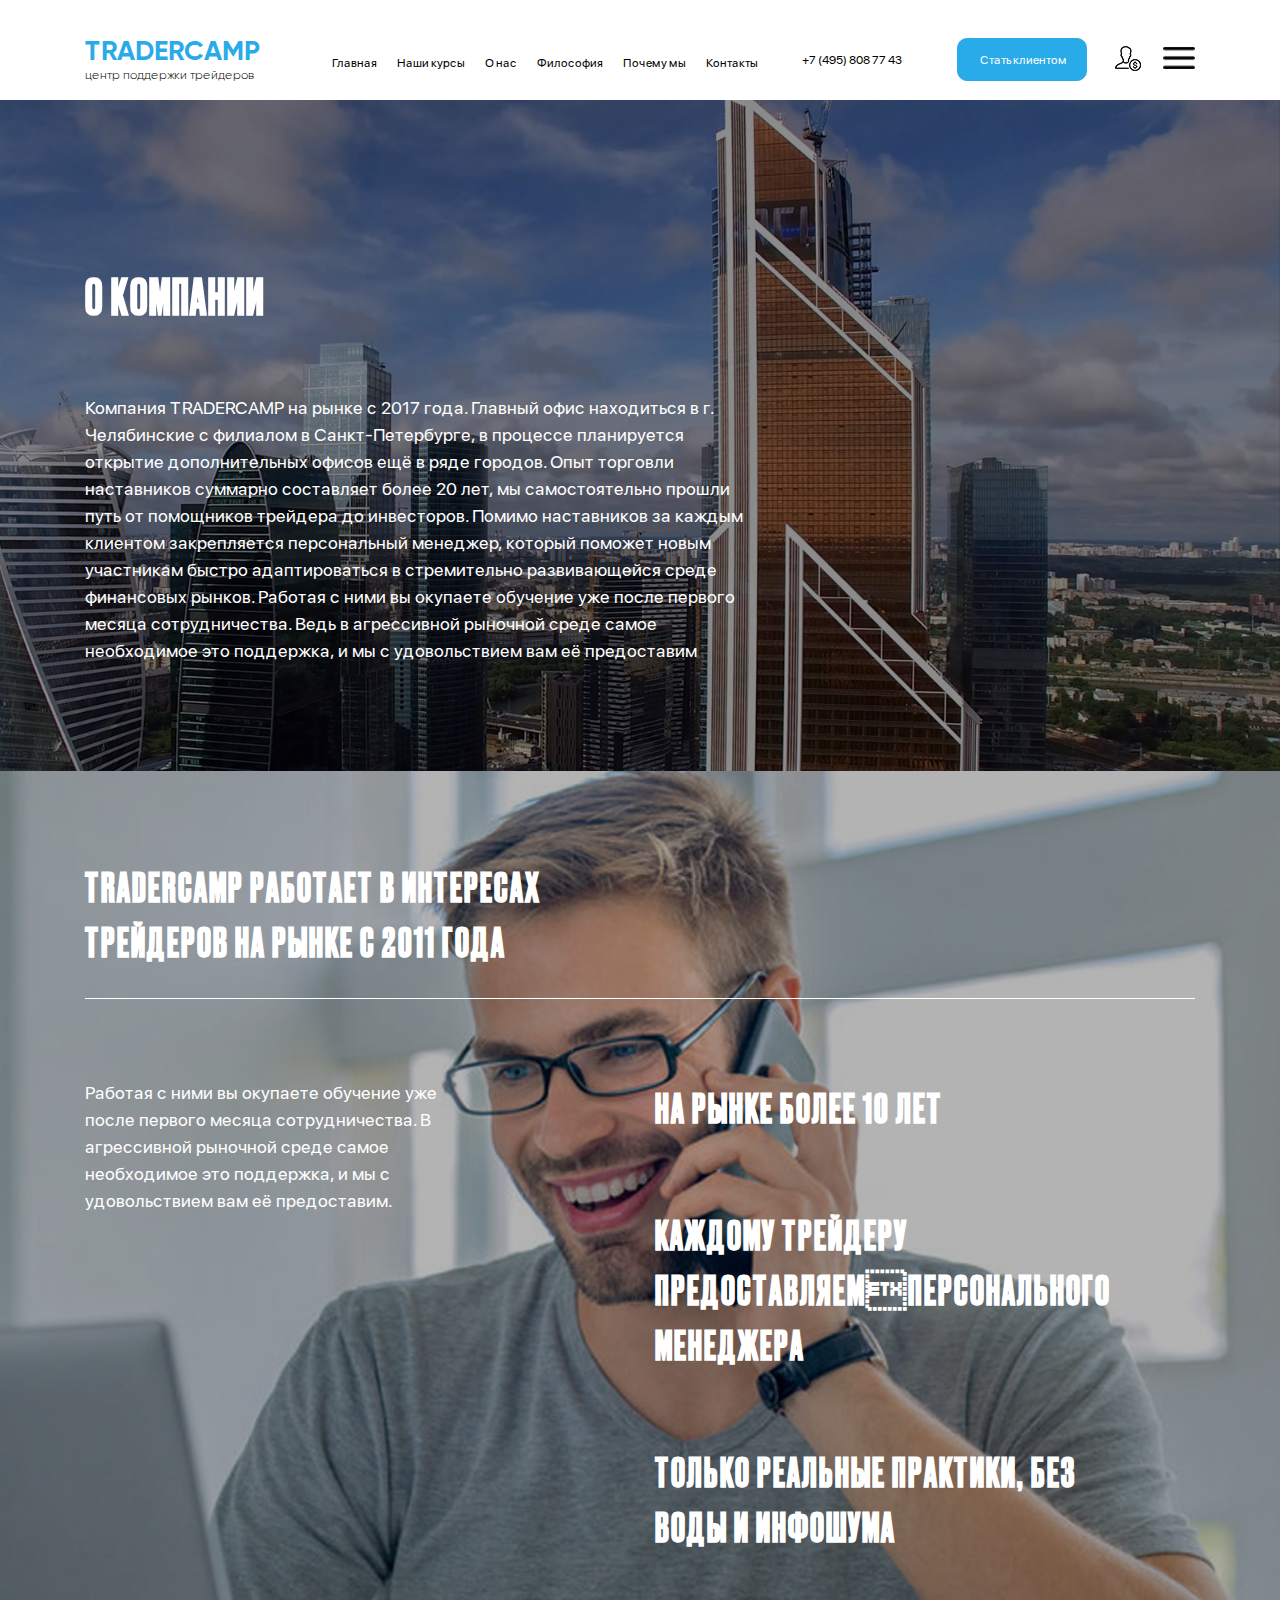
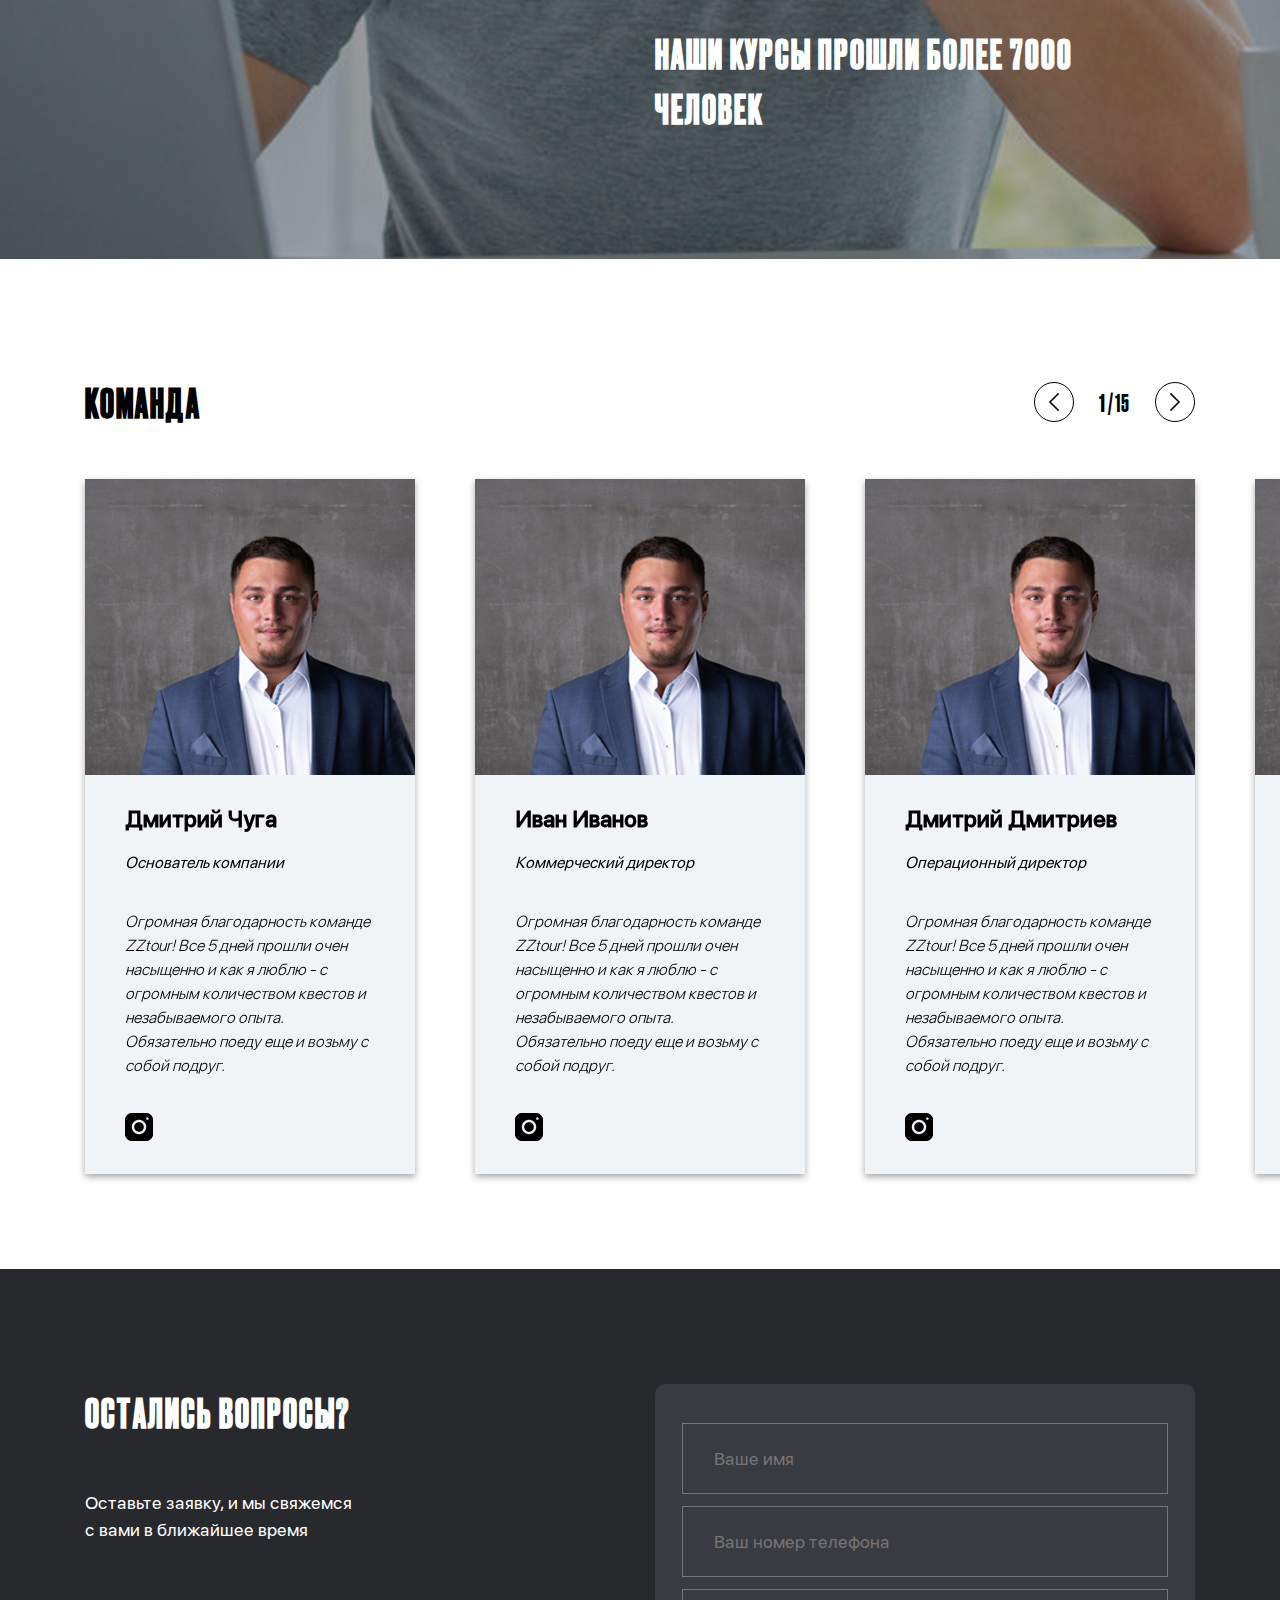
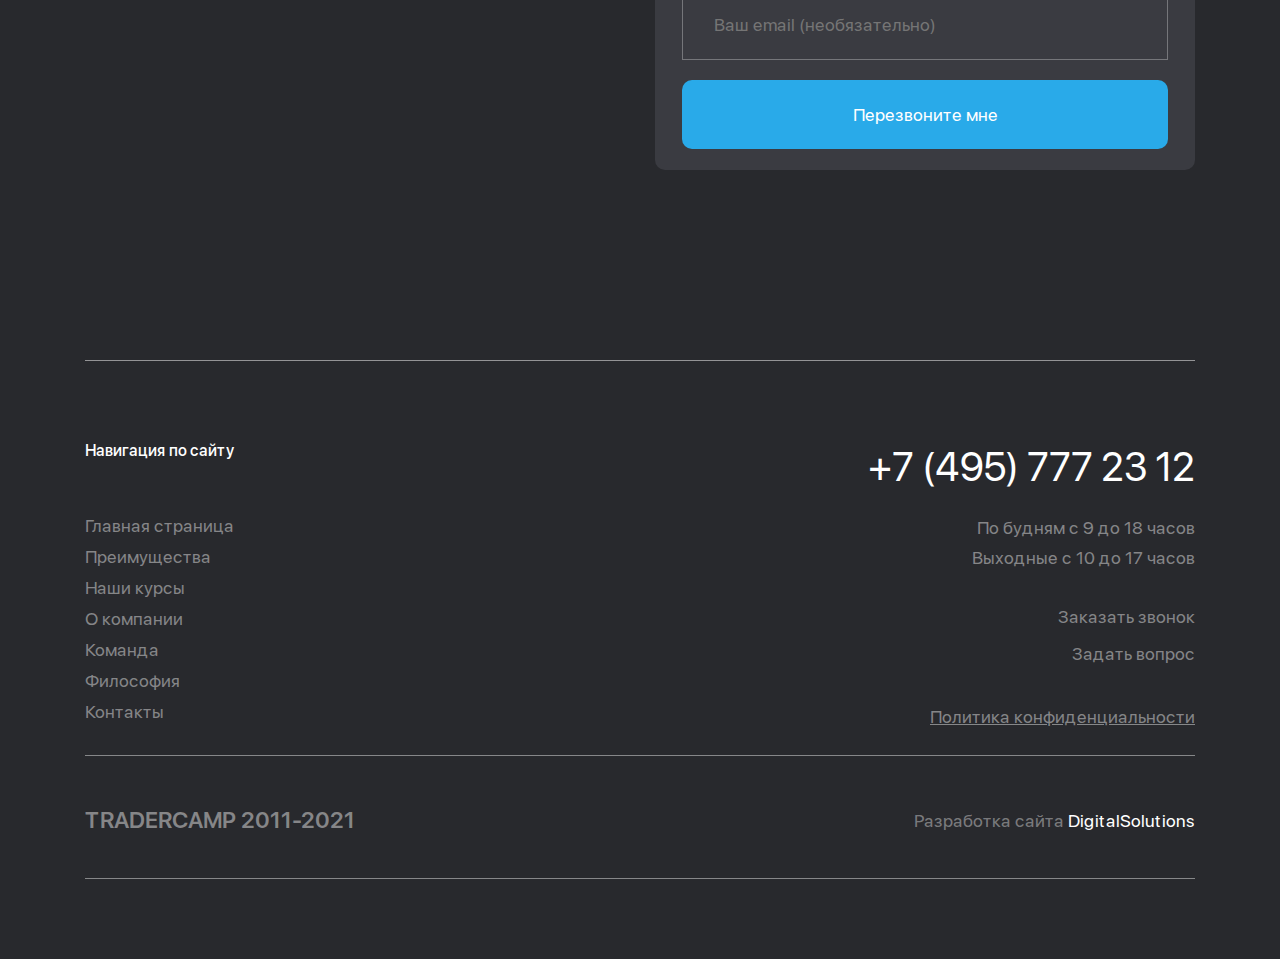
==== about.html @ 5632a575 "Add files via upload" ====
<!DOCTYPE html>
<html lang="en">

<head>
	<meta charset="UTF-8">
	<meta name="viewport" content="width=device-width, initial-scale=1.0">
	<meta http-equiv="X-UA-Compatible" content="ie=edge">
	<title>О компании</title>
	<link rel="icon" href="images/favicon.ico">
	<link rel="apple-touch-icon" sizes="180x180" href="images/favicon.ico">
	<link rel="stylesheet" href="css/bootstrap-grid.css">
	<link rel="stylesheet" href="css/style.css">
	<link rel="stylesheet" href="css/swiper-bundle.min.css" />
	<link rel="stylesheet" href="css/jquery.fancybox.min.css" />
</head>

<body>

	<header class="header">
		<div class="container">
			<div class="header-nav">
				<div class="header-nav__left">
					<a href="#/" class="logo-block">
						<h5 class="logo-block__title">tradercamp</h5>
						<p class="logo-block__text">центр поддержки трейдеров</p>
					</a>
					<ul class="header-nav__firstmenu">
						<li><a href="#">Главная</a></li>
						<li><a href="index.html#course">Наши курсы</a></li>
						<li><a href="index.html#about">О нас</a></li>
						<li><a href="philosoph.html">Философия</a></li>
						<li><a href="index.html#why">Почему мы</a></li>
						<li><a href="index.html#contact">Контакты</a></li>
					</ul>
				</div>
				<div class="header-nav__right">
					<a href="tel: +74958087743" class="tel">+7 (495) 808 77 43</a>
					<a class="button__action" data-fancybox data-src="#modal-form" href="javascript:;">Стать
						клиентом</a>
					<a href="#/" class="lk"><img src="images/cabinet.png" alt=""></a>
					<a href="#/" class="menu__bar"><img src="images/menubar.png" alt=""></a>
				</div>
				<ul class="header-nav__secondmenu">
					<li class="menu__close">
						закрыть меню
						<img src="images/close.png" alt="">
					</li>
					<li><a class="header-nav__menulink" href="index.html">Главная страница</a></li>
					<li><a class="header-nav__menulink" href="about.html">О компании</a></li>
					<li><a class="header-nav__menulink" href="courses.html">Все курсы</a></li>
					<li><a class="header-nav__menulink" href="cabinet.html">Личный кабинет</a></li>
					<li><a class="header-nav__menulink" href="contacts.html">Контакты</a></li>
					<a href="tel: +74958087743" class="header-nav__menulink tel">+7 (495) 808 77 43</a>
					<a class="button__action" data-fancybox data-src="#modal-form" href="javascript:;">Стать
						клиентом</a>
					<a href="#/" class="header-nav__menulink lk"><img src="images/cabinet.png" alt=""></a>
					<div class="header-nav__secondmenu-social">
						<a target="_blank" href="https://facebook.com">
							<img src="images/facebookblack.png" alt="">
						</a>
						<a target="_blank" href="https://instagram.com">
							<img src="images/instagramblack.png" alt="">
						</a>
						<a target="_blank" href="https://vk.com">
							<img src="images/vkontakteblack.png" alt="">
						</a>
					</div>
				</ul>

			</div>
		</div>
		<div class="header-content">
			<div class="header-effect">
				<img class="swiper-slide__img" src="images/headerbg.png" alt="">
				<div class="container">
					<h1 class="swiper-slide__title">О компании
					</h1>
					<p class="swiper-slide__text">Компания TRADERCAMP на рынке с 2017 года.
						Главный офис находиться в г. Челябинские
						с филиалом в Санкт-Петербурге, в процессе
						планируется открытие дополнительных офисов ещё в ряде городов.
						Опыт торговли наставников суммарно составляет более 20 лет, мы
						самостоятельно прошли путь от помощников трейдера до инвесторов.
						Помимо наставников за каждым клиентом закрепляется персональный
						менеджер, который поможет новым участникам быстро адаптироваться
						в стремительно развивающейся среде финансовых рынков.
						Работая с ними вы окупаете обучение уже после первого месяца
						сотрудничества. Ведь в агрессивной рыночной среде самое необходимое
						это поддержка, и мы с удовольствием вам её предоставим</p>
				</div>
			</div>
		</div>
	</header>


	<section id="about" class="about">
		<div class="container">
			<div class="about-title__block">
				<h3 class="title">TRADERCAMP РАБОТАЕТ В ИНТЕРЕСАХ ТРЕЙДЕРОВ
					НА РЫНКЕ С 2011 ГОДА</h3>
			</div>
			<div class="about-content row">
				<div class="col-lg-6 col-md-12">
					<p class="about-content__text">
						Работая с ними вы окупаете обучение уже после
						первого месяца сотрудничества. В агрессивной
						рыночной среде самое необходимое
						это поддержка, и мы с удовольствием вам
						её предоставим.
					</p>
				</div>
				<div class="col-lg-6 col-md-12">
					<div class="about-content__titles">
						<h3 class="title">НА РЫНКЕ БОЛЕЕ 10 ЛЕТ</h3>
						<h3 class="title">КАЖДОМУ ТРЕЙДЕРУ ПРЕДОСТАВЛЯЕМПЕРСОНАЛЬНОГО МЕНЕДЖЕРА</h3>
						<h3 class="title">ТОЛЬКО РЕАЛЬНЫЕ ПРАКТИКИ,
							БЕЗ ВОДЫ И ИНФОШУМА</h3>
						<h3 class="title">НАШИ КУРСЫ ПРОШЛИ БОЛЕЕ
							7000 ЧЕЛОВЕК</h3>
					</div>
				</div>

			</div>
		</div>
	</section>

	<section id="team" class="team">
		<div class="container">
			<div class="team-control">
				<h3 class="title">Команда</h3>
				<div class="team-slider__controlpanel">
					<div class="team-button-prev slide__btn">
						<img src="images/arrowleft.png" alt="">
					</div>
					<div class="team-pagination"></div>
					<div class="team-button-next slide__btn">
						<img src="images/arrowright.png" alt="">
					</div>
				</div>
			</div>

			<div class="swiper-container teamSwiper">
				<div class="swiper-wrapper">
					<div class="swiper-slide">
						<div class="team-item">
							<div class="team-img__block">
								<img src="images/team.png" alt="">
							</div>
							<div class="team-info">
								<h5 class="team-info__name">Дмитрий Чуга</h5>
								<p class="team-info__position">Основатель компании</p>
								<p class="team-info__text">Огромная благодарность команде ZZtour!
									Все 5 дней прошли очен насыщенно и как
									я люблю - с огромным количеством квестов
									и незабываемого опыта. Обязательно поеду
									еще и возьму с собой подруг.</p>
								<a target="_blank" href="https://instagram.com" class="team__soc">
									<img src="images/teaminstagram.png" alt="">
								</a>
							</div>
						</div>
					</div>
					<div class="swiper-slide">
						<div class="team-item">
							<div class="team-img__block">
								<img src="images/team.png" alt="">
							</div>
							<div class="team-info">
								<h5 class="team-info__name">Иван Иванов</h5>
								<p class="team-info__position">Коммерческий директор</p>
								<p class="team-info__text">Огромная благодарность команде ZZtour!
									Все 5 дней прошли очен насыщенно и как
									я люблю - с огромным количеством квестов
									и незабываемого опыта. Обязательно поеду
									еще и возьму с собой подруг.</p>
								<a target="_blank" href="https://instagram.com" class="team__soc">
									<img src="images/teaminstagram.png" alt="">
								</a>
							</div>
						</div>
					</div>
					<div class="swiper-slide">
						<div class="team-item">
							<div class="team-img__block">
								<img src="images/team.png" alt="">
							</div>
							<div class="team-info">
								<h5 class="team-info__name">Дмитрий Дмитриев</h5>
								<p class="team-info__position">Операционный директор</p>
								<p class="team-info__text">Огромная благодарность команде ZZtour!
									Все 5 дней прошли очен насыщенно и как
									я люблю - с огромным количеством квестов
									и незабываемого опыта. Обязательно поеду
									еще и возьму с собой подруг.</p>
								<a target="_blank" href="https://instagram.com" class="team__soc">
									<img src="images/teaminstagram.png" alt="">
								</a>
							</div>
						</div>
					</div>
					<div class="swiper-slide">
						<div class="team-item">
							<div class="team-img__block">
								<img src="images/team.png" alt="">
							</div>
							<div class="team-info">
								<h5 class="team-info__name">Артем Бурунов</h5>
								<p class="team-info__position">Эксперт</p>
								<p class="team-info__text">Огромная благодарность команде ZZtour!
									Все 5 дней прошли очен насыщенно и как
									я люблю - с огромным количеством квестов
									и незабываемого опыта. Обязательно поеду
									еще и возьму с собой подруг.</p>
								<a target="_blank" href="https://instagram.com" class="team__soc">
									<img src="images/teaminstagram.png" alt="">
								</a>
							</div>
						</div>
					</div>
					<div class="swiper-slide">
						<div class="team-item">
							<div class="team-img__block">
								<img src="images/team.png" alt="">
							</div>
							<div class="team-info">
								<h5 class="team-info__name">Дмитрий Чуга</h5>
								<p class="team-info__position">Основатель компании</p>
								<p class="team-info__text">Огромная благодарность команде ZZtour!
									Все 5 дней прошли очен насыщенно и как
									я люблю - с огромным количеством квестов
									и незабываемого опыта. Обязательно поеду
									еще и возьму с собой подруг.</p>
								<a target="_blank" href="https://instagram.com" class="team__soc">
									<img src="images/teaminstagram.png" alt="">
								</a>
							</div>
						</div>
					</div>
					<div class="swiper-slide">
						<div class="team-item">
							<div class="team-img__block">
								<img src="images/team.png" alt="">
							</div>
							<div class="team-info">
								<h5 class="team-info__name">Иван Иванов</h5>
								<p class="team-info__position">Коммерческий директор</p>
								<p class="team-info__text">Огромная благодарность команде ZZtour!
									Все 5 дней прошли очен насыщенно и как
									я люблю - с огромным количеством квестов
									и незабываемого опыта. Обязательно поеду
									еще и возьму с собой подруг.</p>
								<a target="_blank" href="https://instagram.com" class="team__soc">
									<img src="images/teaminstagram.png" alt="">
								</a>
							</div>
						</div>
					</div>
					<div class="swiper-slide">
						<div class="team-item">
							<div class="team-img__block">
								<img src="images/team.png" alt="">
							</div>
							<div class="team-info">
								<h5 class="team-info__name">Дмитрий Дмитриев</h5>
								<p class="team-info__position">Операционный директор</p>
								<p class="team-info__text">Огромная благодарность команде ZZtour!
									Все 5 дней прошли очен насыщенно и как
									я люблю - с огромным количеством квестов
									и незабываемого опыта. Обязательно поеду
									еще и возьму с собой подруг.</p>
								<a target="_blank" href="https://instagram.com" class="team__soc">
									<img src="images/teaminstagram.png" alt="">
								</a>
							</div>
						</div>
					</div>
					<div class="swiper-slide">
						<div class="team-item">
							<div class="team-img__block">
								<img src="images/team.png" alt="">
							</div>
							<div class="team-info">
								<h5 class="team-info__name">Артем Бурунов</h5>
								<p class="team-info__position">Эксперт</p>
								<p class="team-info__text">Огромная благодарность команде ZZtour!
									Все 5 дней прошли очен насыщенно и как
									я люблю - с огромным количеством квестов
									и незабываемого опыта. Обязательно поеду
									еще и возьму с собой подруг.</p>
								<a target="_blank" href="https://instagram.com" class="team__soc">
									<img src="images/teaminstagram.png" alt="">
								</a>
							</div>
						</div>
					</div>
					<div class="swiper-slide">
						<div class="team-item">
							<div class="team-img__block">
								<img src="images/team.png" alt="">
							</div>
							<div class="team-info">
								<h5 class="team-info__name">Дмитрий Чуга</h5>
								<p class="team-info__position">Основатель компании</p>
								<p class="team-info__text">Огромная благодарность команде ZZtour!
									Все 5 дней прошли очен насыщенно и как
									я люблю - с огромным количеством квестов
									и незабываемого опыта. Обязательно поеду
									еще и возьму с собой подруг.</p>
								<a target="_blank" href="https://instagram.com" class="team__soc">
									<img src="images/teaminstagram.png" alt="">
								</a>
							</div>
						</div>
					</div>
					<div class="swiper-slide">
						<div class="team-item">
							<div class="team-img__block">
								<img src="images/team.png" alt="">
							</div>
							<div class="team-info">
								<h5 class="team-info__name">Иван Иванов</h5>
								<p class="team-info__position">Коммерческий директор</p>
								<p class="team-info__text">Огромная благодарность команде ZZtour!
									Все 5 дней прошли очен насыщенно и как
									я люблю - с огромным количеством квестов
									и незабываемого опыта. Обязательно поеду
									еще и возьму с собой подруг.</p>
								<a target="_blank" href="https://instagram.com" class="team__soc">
									<img src="images/teaminstagram.png" alt="">
								</a>
							</div>
						</div>
					</div>
					<div class="swiper-slide">
						<div class="team-item">
							<div class="team-img__block">
								<img src="images/team.png" alt="">
							</div>
							<div class="team-info">
								<h5 class="team-info__name">Дмитрий Дмитриев</h5>
								<p class="team-info__position">Операционный директор</p>
								<p class="team-info__text">Огромная благодарность команде ZZtour!
									Все 5 дней прошли очен насыщенно и как
									я люблю - с огромным количеством квестов
									и незабываемого опыта. Обязательно поеду
									еще и возьму с собой подруг.</p>
								<a target="_blank" href="https://instagram.com" class="team__soc">
									<img src="images/teaminstagram.png" alt="">
								</a>
							</div>
						</div>
					</div>
					<div class="swiper-slide">
						<div class="team-item">
							<div class="team-img__block">
								<img src="images/team.png" alt="">
							</div>
							<div class="team-info">
								<h5 class="team-info__name">Артем Бурунов</h5>
								<p class="team-info__position">Эксперт</p>
								<p class="team-info__text">Огромная благодарность команде ZZtour!
									Все 5 дней прошли очен насыщенно и как
									я люблю - с огромным количеством квестов
									и незабываемого опыта. Обязательно поеду
									еще и возьму с собой подруг.</p>
								<a target="_blank" href="https://instagram.com" class="team__soc">
									<img src="images/teaminstagram.png" alt="">
								</a>
							</div>
						</div>
					</div>
					<div class="swiper-slide">
						<div class="team-item">
							<div class="team-img__block">
								<img src="images/team.png" alt="">
							</div>
							<div class="team-info">
								<h5 class="team-info__name">Дмитрий Чуга</h5>
								<p class="team-info__position">Основатель компании</p>
								<p class="team-info__text">Огромная благодарность команде ZZtour!
									Все 5 дней прошли очен насыщенно и как
									я люблю - с огромным количеством квестов
									и незабываемого опыта. Обязательно поеду
									еще и возьму с собой подруг.</p>
								<a target="_blank" href="https://instagram.com" class="team__soc">
									<img src="images/teaminstagram.png" alt="">
								</a>
							</div>
						</div>
					</div>
					<div class="swiper-slide">
						<div class="team-item">
							<div class="team-img__block">
								<img src="images/team.png" alt="">
							</div>
							<div class="team-info">
								<h5 class="team-info__name">Иван Иванов</h5>
								<p class="team-info__position">Коммерческий директор</p>
								<p class="team-info__text">Огромная благодарность команде ZZtour!
									Все 5 дней прошли очен насыщенно и как
									я люблю - с огромным количеством квестов
									и незабываемого опыта. Обязательно поеду
									еще и возьму с собой подруг.</p>
								<a target="_blank" href="https://instagram.com" class="team__soc">
									<img src="images/teaminstagram.png" alt="">
								</a>
							</div>
						</div>
					</div>
					<div class="swiper-slide">
						<div class="team-item">
							<div class="team-img__block">
								<img src="images/team.png" alt="">
							</div>
							<div class="team-info">
								<h5 class="team-info__name">Дмитрий Дмитриев</h5>
								<p class="team-info__position">Операционный директор</p>
								<p class="team-info__text">Огромная благодарность команде ZZtour!
									Все 5 дней прошли очен насыщенно и как
									я люблю - с огромным количеством квестов
									и незабываемого опыта. Обязательно поеду
									еще и возьму с собой подруг.</p>
								<a target="_blank" href="https://instagram.com" class="team__soc">
									<img src="images/teaminstagram.png" alt="">
								</a>
							</div>
						</div>
					</div>
					<div class="swiper-slide">
						<div class="team-item">
							<div class="team-img__block">
								<img src="images/team.png" alt="">
							</div>
							<div class="team-info">
								<h5 class="team-info__name">Дмитрий Чуга</h5>
								<p class="team-info__position">Основатель компании</p>
								<p class="team-info__text">Огромная благодарность команде ZZtour!
									Все 5 дней прошли очен насыщенно и как
									я люблю - с огромным количеством квестов
									и незабываемого опыта. Обязательно поеду
									еще и возьму с собой подруг.</p>
								<a target="_blank" href="https://instagram.com" class="team__soc">
									<img src="images/teaminstagram.png" alt="">
								</a>
							</div>
						</div>
					</div>
					<div class="swiper-slide">
						<div class="team-item">
							<div class="team-img__block">
								<img src="images/team.png" alt="">
							</div>
							<div class="team-info">
								<h5 class="team-info__name">Иван Иванов</h5>
								<p class="team-info__position">Коммерческий директор</p>
								<p class="team-info__text">Огромная благодарность команде ZZtour!
									Все 5 дней прошли очен насыщенно и как
									я люблю - с огромным количеством квестов
									и незабываемого опыта. Обязательно поеду
									еще и возьму с собой подруг.</p>
								<a target="_blank" href="https://instagram.com" class="team__soc">
									<img src="images/teaminstagram.png" alt="">
								</a>
							</div>
						</div>
					</div>
				</div>
			</div>
		</div>
	</section>

	<section id="contact" class="contact">
		<div class="container">
			<div class="row">
				<div class="col-lg-6 col-md-6 col-sm-12">
					<h3 class="title">остались вопросы?</h3>
					<p class="contact__slogan">Оставьте заявку, и мы свяжемся с вами
						в ближайшее время</p>
				</div>
				<div class="col-lg-6 col-md-6 col-sm-12">
					<form id="simpleForm" class="form" method="post">
						<input type="text" name="name" placeholder="Ваше имя" required>
						<input type="tel" name="tel" placeholder="Ваш номер телефона" required>
						<input type="email" name="email" placeholder="Ваш email (необязательно)">
						<input type="submit" value="Перезвоните мне" class="button__action">
					</form>
				</div>
			</div>
		</div>
	</section>

	<footer class="footer" id="footer">
		<div class="container">
			<div class="footer-top">
				<div class="row justify-content-between">
					<div class="footer-col">
						<div class="footer__menu">
							<div class="footer__menu-title">
								Навигация по сайту
							</div>
							<div class="footer__menu">
								<ul>
									<li>
										<a href="index.html">Главная страница</a>
									</li>
									<li>
										<a href="index.html#why">Преимущества</a>
									</li>
									<li>
										<a href="index.html#course">Наши курсы</a>
									</li>
									<li>
										<a href="index.html#about">О компании</a>
									</li>
									<li>
										<a href="index.html#team">Команда</a>
									</li>
									<li>
										<a href="philosoph.html">Философия</a>
									</li>
									<li>
										<a href="index.html#contact">Контакты</a>
									</li>
								</ul>
							</div>
						</div>
					</div>
					<div class="footer-col">
						<div class="footer_contact">
							<a href="tel:+74957772312" class="footer-tel">+7 (495) 777 23 12</a>
							<div class="footer_contact-txt">
								По будням с 9 до 18 часов<br>
								Выходные с 10 до 17 часов
								<ul>
									<li>
										<a class="callme" data-fancybox data-src="#modal-form"
											href="javascript:;">Заказать
											звонок</a>
									</li>
									<li>
										<a class="callme" data-fancybox data-src="#question-form"
											href="javascript:;">Задать
											вопрос</a>
									</li>
								</ul>
								<a class="polytics" data-fancybox data-src="#pop_polytic" href="javascript:;">Политика
									конфиденциальности</a>
							</div>
						</div>
					</div>
				</div>
			</div>
			<div class="footer-middle">
				<p>TRADERCAMP 2011-2021</p>
				<div class="footer-web">
					Разработка сайта <a class="author" href="https://digitalsol.pro/">DigitalSolutions</a>
				</div>
			</div>
		</div>
	</footer>

	<div class="modalForm" id="modal-form" style="display: none;">
		<div class="popup_window__content">
			<h3 class="title">
				Оставьте заявку
			</h3>
			<p>Мы перезвоним Вам в течении 15 минут</p>
			<form id="formCall" class="form" method="post" name="formCall">
				<div class="pop_input">
					<input autocomplete="off" class="name" name="name" placeholder="Ваше имя" required>
				</div>
				<div class="pop_input">
					<input autocomplete="off" class="phone" name="phone" placeholder="Ваш номер телефона" required>
				</div>
				<div class="pop_bottom">
					<input class="button__action" name="submit" type="submit" value="Перезвоните мне">
				</div>
			</form>
		</div>
	</div>

	<div class="thanks_window" id="thanks" style="display: none;">
		<div class="popup_window__content">
			<h3 class="title">
				Благодарим за доверие!
			</h3>
			<p>Мы свяжемся с Вами в течении 15 минут</p>
			<a href="#/" class="close_thanks">вернуться на сайт</a>
		</div>
	</div>

	<div class="questionForm" id="question-form" style="display: none;">
		<div class="popup_window__content">
			<h3 class="title">
				Задайте вопрос
			</h3>
			<p>Мы ответим в течении 15 минут</p>
			<form id="formQuestion" class="form" method="post" name="formQuestion">
				<div class="pop_input">
					<input autocomplete="off" class="name" name="name" placeholder="Ваше имя" required>
				</div>
				<div class="pop_input">
					<input autocomplete="off" class="phone" name="phone" placeholder="Ваш номер телефона" required>
				</div>
				<div class="pop_input">
					<textarea autocomplete="off" class="phone" name="question" placeholder="Вопрос" required></textarea>
				</div>
				<div class="pop_bottom">
					<input class="button__action" name="submit" type="submit" value="Отправить">
				</div>
			</form>
		</div>
	</div>

	<div class="polytics" id="pop_polytic" style="display: none;">
		<div class="popup_window__content">
			<div class="polytic_txt">
				<span>
					Политика в отношении обработки персональных данных
				</span>
				<br>
				<p>1. Общие положения</p><br>
				<p>Настоящая политика обработки персональных данных составлена в соответствии с требованиями
					Федерального
					закона от 27.07.2006. №152-ФЗ «О персональных данных» и определяет порядок обработки персональных
					данных
					и меры по обеспечению безопасности персональных данных, предпринимаемые ИП Хисматуллин А.Я. (далее –
					Оператор).1.1. Оператор ставит своей важнейшей целью и условием осуществления своей деятельности
					соблюдение прав и свобод человека и гражданина при обработке его персональных данных, в том числе
					защиты
					прав на неприкосновенность частной жизни, личную и семейную тайну.1.2. Настоящая политика Оператора
					в
					отношении обработки персональных данных (далее – Политика) применяется ко всей информации, которую
					Оператор может получить о посетителях веб-сайта <a target="blank"
						href="http://xn--d1amfhby1f.xn--p1ai/">http://xn--d1amfhby1f.xn--p1ai/</a>. </p>
				<br>
				<p>2. Основные понятия, используемые в Политике</p><br>
				<p>2.1. Автоматизированная обработка персональных данных – обработка персональных данных с помощью
					средств
					вычислительной техники;2.2. Блокирование персональных данных – временное прекращение обработки
					персональных данных (за исключением случаев, если обработка необходима для уточнения персональных
					данных);2.3. Веб-сайт – совокупность графических и информационных материалов, а также программ для
					ЭВМ и
					баз данных, обеспечивающих их доступность в сети интернет по сетевому адресу <a target="blank"
						href="http://xn--d1amfhby1f.xn--p1ai/">http://xn--d1amfhby1f.xn--p1ai/</a>;2.4. Информационная
					система персональных данных — совокупность содержащихся в базах данных персональных данных, и
					обеспечивающих их обработку информационных технологий и технических средств;2.5. Обезличивание
					персональных данных — действия, в результате которых невозможно определить без использования
					дополнительной информации принадлежность персональных данных конкретному Пользователю или иному
					субъекту
					персональных данных;2.6. Обработка персональных данных – любое действие (операция) или совокупность
					действий (операций), совершаемых с использованием средств автоматизации или без использования таких
					средств с персональными данными, включая сбор, запись, систематизацию, накопление, хранение,
					уточнение
					(обновление, изменение), извлечение, использование, передачу (распространение, предоставление,
					доступ),
					обезличивание, блокирование, удаление, уничтожение персональных данных;2.7. Оператор –
					государственный
					орган, муниципальный орган, юридическое или физическое лицо, самостоятельно или совместно с другими
					лицами организующие и (или) осуществляющие обработку персональных данных, а также определяющие цели
					обработки персональных данных, состав персональных данных, подлежащих обработке, действия
					(операции),
					совершаемые с персональными данными;2.8. Персональные данные – любая информация, относящаяся прямо
					или
					косвенно к определенному или определяемому Пользователю веб-сайта <a target="blank"
						href="http://xn--d1amfhby1f.xn--p1ai/">http://xn--d1amfhby1f.xn--p1ai/</a>;2.9. Пользователь –
					любой
					посетитель веб-сайта <a target="blank"
						href="http://xn--d1amfhby1f.xn--p1ai/">http://xn--d1amfhby1f.xn--p1ai/</a>;2.10.
					Предоставление персональных данных – действия, направленные на раскрытие персональных данных
					определенному лицу или определенному кругу лиц;2.11. Распространение персональных данных – любые
					действия, направленные на раскрытие персональных данных неопределенному кругу лиц (передача
					персональных
					данных) или на ознакомление с персональными данными неограниченного круга лиц, в том числе
					обнародование
					персональных данных в средствах массовой информации, размещение в информационно-телекоммуникационных
					сетях или предоставление доступа к персональным данным каким-либо иным способом;2.12. Трансграничная
					передача персональных данных – передача персональных данных на территорию иностранного государства
					органу власти иностранного государства, иностранному физическому или иностранному юридическому
					лицу;2.13. Уничтожение персональных данных – любые действия, в результате которых персональные
					данные
					уничтожаются безвозвратно с невозможностью дальнейшего восстановления содержания персональных данных
					в
					информационной системе персональных данных и (или) уничтожаются материальные носители персональных
					данных. </p>
				<br>
				<p>3. Оператор может обрабатывать следующие персональные данные Пользователя</p>
				<p>3.1. Фамилия, имя, отчество;</p>
				<br>
				<p>3.2. Электронный адрес;</p>
				<br>
				<p>3.3. Номера телефонов;</p>
				<br>
				<p>3.4. Также на сайте происходит сбор и обработка обезличенных данных о посетителях (в т.ч. файлов
					«cookie») с помощью сервисов интернет-статистики (Яндекс Метрика и Гугл Аналитика и других).3.5.
					Вышеперечисленные данные далее по тексту Политики объединены общим понятием Персональные данные.</p>
				<br>
				<p>4. Цели обработки персональных данных</p><br>
				<p>4.1. Цель обработки персональных данных Пользователя — информирование Пользователя посредством
					отправки
					электронных писем; заключение, исполнение и прекращение гражданско-правовых договоров.4.2. Также
					Оператор имеет право направлять Пользователю уведомления о новых продуктах и услугах, специальных
					предложениях и различных событиях. Пользователь всегда может отказаться от получения информационных
					сообщений, направив Оператору письмо на адрес электронной почты chel.domotek@mail.ru с пометкой
					«Отказ
					от уведомлений о новых продуктах и услугах и специальных предложениях».4.3. Обезличенные данные
					Пользователей, собираемые с помощью сервисов интернет-статистики, служат для сбора информации о
					действиях Пользователей на сайте, улучшения качества сайта и его содержания. </p>
				<br>
				<p>5. Правовые основания обработки персональных данных</p><br>
				<p>5.1. Оператор обрабатывает персональные данные Пользователя только в случае их заполнения и/или
					отправки
					Пользователем самостоятельно через специальные формы, расположенные на сайте
					http://xn--d1amfhby1f.xn--p1ai/. Заполняя соответствующие формы и/или отправляя свои персональные
					данные
					Оператору, Пользователь выражает свое согласие с данной Политикой.5.2. Оператор обрабатывает
					обезличенные данные о Пользователе в случае, если это разрешено в настройках браузера Пользователя
					(включено сохранение файлов «cookie» и использование технологии JavaScript). </p>
				<br>
				<p>6. Порядок сбора, хранения, передачи и других видов обработки персональных данных
				</p><br>
				<p>Безопасность персональных данных, которые обрабатываются Оператором, обеспечивается путем реализации
					правовых, организационных и технических мер, необходимых для выполнения в полном объеме требований
					действующего законодательства в области защиты персональных данных.6.1. Оператор обеспечивает
					сохранность персональных данных и принимает все возможные меры, исключающие доступ к персональным
					данным
					неуполномоченных лиц.6.2. Персональные данные Пользователя никогда, ни при каких условиях не будут
					переданы третьим лицам, за исключением случаев, связанных с исполнением действующего
					законодательства.6.3. В случае выявления неточностей в персональных данных, Пользователь может
					актуализировать их самостоятельно, путем направления Оператору уведомление на адрес электронной
					почты
					Оператора chel.domotek@mail.ru с пометкой «Актуализация персональных данных».6.4. Срок обработки
					персональных данных является неограниченным. Пользователь может в любой момент отозвать свое
					согласие на
					обработку персональных данных, направив Оператору уведомление посредством электронной почты на
					электронный адрес Оператора chel.domotek@mail.ru с пометкой «Отзыв согласия на обработку
					персональных
					данных». </p>
				<br>
				<p>7. Трансграничная передача персональных данных</p><br>
				<p>7.1. Оператор до начала осуществления трансграничной передачи персональных данных обязан убедиться в
					том,
					что иностранным государством, на территорию которого предполагается осуществлять передачу
					персональных
					данных, обеспечивается надежная защита прав субъектов персональных данных.7.2. Трансграничная
					передача
					персональных данных на территории иностранных государств, не отвечающих вышеуказанным требованиям,
					может
					осуществляться только в случае наличия согласия в письменной форме субъекта персональных данных на
					трансграничную передачу его персональных данных и/или исполнения договора, стороной которого
					является
					субъект персональных данных. </p>
				<br>
				<p>8. Заключительные положения</p><br>
				<p>8.1. Пользователь может получить любые разъяснения по интересующим вопросам, касающимся обработки его
					персональных данных, обратившись к Оператору с помощью электронной почты chel.domotek@mail.ru.8.2. В
					данном документе будут отражены любые изменения политики обработки персональных данных Оператором.
					Политика действует бессрочно до замены ее новой версией.8.3. Актуальная версия Политики в свободном
					доступе расположена в сети Интернет по адресу <a target="blank"
						href="http://xn--d1amfhby1f.xn--p1ai/privacy">http://xn--d1amfhby1f.xn--p1ai/privacy</a>.</p>
			</div>
		</div>
	</div>

	<script src="js/jquery.js"></script>
    <script src="js/ajax.js"></script>
	<script src="js/swiper-bundle.min.js"></script>
	<script src="js/main.js"></script>
	<script src="js/jquery.fancybox.min.js"></script>
</body>

</html>
---- css/style.css ----
* {
  margin: 0;
  padding: 0;
  list-style: none;
  text-decoration: none;
  outline-style: none;
  font-family: "DrukCyr-Medium";
}

@font-face {
  font-family: "SFProDisplay-Black";
  src: url("../fonts/SFProDisplay/SFProDisplay-Black.ttf");
}

@font-face {
  font-family: "SFProDisplay-Bold";
  src: url("../fonts/SFProDisplay/SFProDisplay-Bold.ttf");
}

@font-face {
  font-family: "SFProDisplay-Heavy";
  src: url("../fonts/SFProDisplay/SFProDisplay-Heavy.ttf");
}

@font-face {
  font-family: "SFProDisplay-Light";
  src: url("../fonts/SFProDisplay/SFProDisplay-Light.ttf");
}

@font-face {
  font-family: "SFProDisplay-Regular";
  src: url("../fonts/SFProDisplay/SFProDisplay-Regular.ttf");
}

@font-face {
  font-family: "SFProDisplay-Medium";
  src: url("../fonts/SFProDisplay/SFProDisplay-Medium.ttf");
}

@font-face {
  font-family: "SFProDisplay-SemiBold";
  src: url("../fonts/SFProDisplay/SFProDisplay-Semibold.ttf");
}

@font-face {
  font-family: "SFProDisplay-Thin";
  src: url("../fonts/SFProDisplay/SFProDisplay-Thin.ttf");
}

@font-face {
  font-family: "SFProDisplay-Ultralight";
  src: url("../fonts/SFProDisplay/SFProDisplay-Ultralight.ttf");
}

@font-face {
  font-family: "DrukCyr-Bold";
  src: url("../fonts/DrukCyr/DrukCyr-Bold.ttf");
}

@font-face {
  font-family: "DrukCyr-Heavy";
  src: url("../fonts/DrukCyr/DrukCyr-Heavy.ttf");
}

@font-face {
  font-family: "DrukCyr-Medium";
  src: url("../fonts/DrukCyr/DrukCyr-Medium.ttf");
}

@font-face {
  font-family: "DrukCyr-Super";
  src: url("../fonts/DrukCyr/DrukCyr-Super.ttf");
}

@font-face {
  font-family: "Gilroy-Black";
  src: url("../fonts/Gilroy/Gilroy-Black.ttf");
}

@font-face {
  font-family: "Gilroy-Bold";
  src: url("../fonts/Gilroy/Gilroy-Bold.ttf");
}

@font-face {
  font-family: "Gilroy-Extrabold";
  src: url("../fonts/Gilroy/Gilroy-Extrabold.ttf");
}

@font-face {
  font-family: "Gilroy-Heavy";
  src: url("../fonts/Gilroy/Gilroy-Heavy.ttf");
}

@font-face {
  font-family: "Gilroy-Light";
  src: url("../fonts/Gilroy/Gilroy-Light.ttf");
}

@font-face {
  font-family: "Gilroy-Medium";
  src: url("../fonts/Gilroy/Gilroy-Medium.ttf");
}

@font-face {
  font-family: "Gilroy-Regular";
  src: url("../fonts/Gilroy/Gilroy-Regular.ttf");
}

@font-face {
  font-family: "Gilroy-Semibold";
  src: url("../fonts/Gilroy/Gilroy-Semibold.ttf");
}

@font-face {
  font-family: "Gilroy-Thin";
  src: url("../fonts/Gilroy/Gilroy-Thin.ttf");
}

@font-face {
  font-family: "Gilroy-UltraLight";
  src: url("../fonts/Gilroy/Gilroy-UltraLight.ttf");
}

.header .container {
  position: relative;
}

.header-effect {
  -webkit-transition: 0.5s;
  -o-transition: 0.5s;
  transition: 0.5s;
  padding: 167px 0 55px 0;
  position: relative;
}

.header-effect.active {
  background: #00000083;
}

.header .swiper-slide__img {
  position: absolute;
  width: 100%;
  height: 100%;
  top: 0;
  left: 0;
  z-index: -1;
  -o-object-fit: cover;
     object-fit: cover;
}

.header .swiper-slide__title {
  font-size: 50px;
  font-family: "DrukCyr-Medium";
  color: white;
  text-transform: uppercase;
  line-height: 1.1;
  letter-spacing: 2px;
  width: 667px;
}

.header .swiper-slide__text {
  font-size: 18px;
  font-family: "SFProDisplay-Regular";
  color: white;
  line-height: 1.5;
  margin: 72px 0 52px 0;
  width: 667px;
}

.header .header-content__button {
  padding: 23px 43px 24px 46px;
  border: 2px solid #ffffff;
  border-radius: 10px;
  font-size: 18px;
  font-family: "SFProDisplay-Regular";
  color: #ffffff;
  -webkit-transition: 0.5s;
  -o-transition: 0.5s;
  transition: 0.5s;
  display: inline-block;
  text-align: center;
}

.header .header-content__button:hover {
  background: #29aae9;
  border: 2px solid #29aae9;
}

.header .header-content__slider-control__panel {
  display: -webkit-box;
  display: -ms-flexbox;
  display: flex;
  -webkit-box-align: center;
      -ms-flex-align: center;
          align-items: center;
  margin-top: 205px;
}

.header.philosoph-header .header-effect {
  padding: 167px 0 0 0;
}

.header.philosoph-header .swiper-slide__title {
  width: 300px;
}

.header.philosoph-header .header__person {
  -o-object-fit: contain;
     object-fit: contain;
}

.header.philosoph-header .swiper-slide__text {
  width: 440px;
}

.header.philosoph-header .header-content {
  background: #48b3e8;
}

.header.philosoph-header .header-content .container {
  display: -webkit-box;
  display: -ms-flexbox;
  display: flex;
  -webkit-box-pack: justify;
      -ms-flex-pack: justify;
          justify-content: space-between;
}

.slide__btn {
  display: -webkit-box;
  display: -ms-flexbox;
  display: flex;
  -webkit-box-pack: center;
      -ms-flex-pack: center;
          justify-content: center;
  -webkit-box-align: center;
      -ms-flex-align: center;
          align-items: center;
  width: 40px;
  height: 40px;
  border: 1px solid #ffffff;
  border-radius: 50%;
  cursor: pointer;
  -webkit-transition: 0.5s;
  -o-transition: 0.5s;
  transition: 0.5s;
}

.slide__btn:hover {
  background: #ffffff;
}

.slide__btn:hover img {
  -webkit-filter: invert(100);
          filter: invert(100);
}

.swiper-pagination-fraction {
  width: auto !important;
  margin: 0 25px;
  color: #a8a8a8;
  font-size: 24px;
}

.swiper-pagination-current {
  color: #ffffff;
  font-family: "DrukCyr-Bold";
}

.header-nav {
  display: -webkit-box;
  display: -ms-flexbox;
  display: flex;
  -webkit-box-pack: justify;
      -ms-flex-pack: justify;
          justify-content: space-between;
  -webkit-box-align: center;
      -ms-flex-align: center;
          align-items: center;
  padding: 36px 0 17px 0;
}

.header-nav__left {
  display: -webkit-box;
  display: -ms-flexbox;
  display: flex;
  -webkit-box-align: center;
      -ms-flex-align: center;
          align-items: center;
}

.header-nav__firstmenu {
  display: -webkit-box;
  display: -ms-flexbox;
  display: flex;
  -webkit-box-align: center;
      -ms-flex-align: center;
          align-items: center;
  margin-left: 72px;
}

.header-nav__firstmenu li {
  margin-right: 20px;
}

.header-nav__firstmenu a {
  font-size: 12px;
  font-family: "SFProDisplay-Regular";
  color: black;
  -webkit-transition: 0.5s;
  -o-transition: 0.5s;
  transition: 0.5s;
}

.header-nav__firstmenu a:hover {
  color: #29aae9;
}

.header-nav__right {
  display: -webkit-box;
  display: -ms-flexbox;
  display: flex;
  -webkit-box-align: center;
      -ms-flex-align: center;
          align-items: center;
}

.header-nav__right .tel {
  font-size: 12px;
  font-family: "SFProDisplay-Regular";
  color: black;
  margin-right: 55px;
}

.header-nav__right .lk {
  margin: 0 22px 0 28px;
}

.header-nav__menulink {
  display: block;
  text-align: center;
  width: 100%;
  font-size: 23px;
  font-family: "DrukCyr-Medium";
  color: white;
  padding: 17px 0;
  -webkit-transition: 0.5s;
  -o-transition: 0.5s;
  transition: 0.5s;
}

.header-nav__menulink:hover {
  background: #ffffff;
  color: #28282d;
}

.header-nav__secondmenu {
  display: none;
  position: absolute;
  top: 0;
  right: 0;
  padding-bottom: 46px;
  background: #28282d;
  width: 233px;
  z-index: 999;
  overflow: auto;
}

.header-nav__secondmenu .tel,
.header-nav__secondmenu .button__action,
.header-nav__secondmenu .lk {
  display: none;
}

.header-nav__secondmenu .lk img {
  -webkit-filter: invert(100);
          filter: invert(100);
}

.header-nav__secondmenu .menu__close {
  font-size: 14px;
  font-family: "DrukCyr-Medium";
  color: white;
  cursor: pointer;
  text-align: center;
  position: relative;
  width: 100%;
  padding: 37px 0;
  -webkit-transition: 0.5s;
  -o-transition: 0.5s;
  transition: 0.5s;
}

.header-nav__secondmenu .menu__close img {
  position: absolute;
  right: 0;
  top: 35%;
}

.header-nav__secondmenu .menu__close:hover {
  background: #ffffff;
  color: #28282d;
}

.header-nav__secondmenu .menu__close:hover img {
  -webkit-filter: invert(100);
          filter: invert(100);
}

.header-nav__secondmenu-social {
  display: -webkit-box;
  display: -ms-flexbox;
  display: flex;
  margin-top: 195px;
  -webkit-box-pack: center;
      -ms-flex-pack: center;
          justify-content: center;
  -webkit-box-align: center;
      -ms-flex-align: center;
          align-items: center;
}

.header-nav__secondmenu-social a {
  display: -webkit-box;
  display: -ms-flexbox;
  display: flex;
  -webkit-box-pack: center;
      -ms-flex-pack: center;
          justify-content: center;
  -webkit-box-align: center;
      -ms-flex-align: center;
          align-items: center;
  margin: 0 2px;
  border-radius: 50%;
  background: #ffffff;
  height: 31px;
  width: 31px;
  -webkit-transition: .5s;
  -o-transition: .5s;
  transition: .5s;
}

.header-nav__secondmenu-social a:hover {
  background: #000000;
}

.header-nav__secondmenu-social a:hover img {
  -webkit-filter: invert(100);
          filter: invert(100);
}

.logo-block__title {
  font-size: 27px;
  font-family: "Gilroy-Bold";
  color: #29aae9;
  text-transform: uppercase;
}

.logo-block__text {
  font-size: 12px;
  font-family: "Gilroy-Light";
  color: #000000;
}

/*-----------------Global Styles------------------*/

::-moz-selection {
  background: #29aae9;
  color: #ffffff;
}

::selection {
  background: #29aae9;
  color: #ffffff;
}

::-webkit-scrollbar {
  width: 5px;
  height: 5px;
  cursor: pointer;
}

::-webkit-scrollbar-track {
  -webkit-box-shadow: inset 0 0 5px #000000;
  box-shadow: inset 0 0 5px #000000;
  border-radius: 10px;
}

::-webkit-scrollbar-thumb {
  background: #29aae9;
  border-radius: 10px;
}

input[type="text"] {
  -webkit-appearance: none !important;
  -webkit-box-shadow: none !important;
  box-shadow: none !important;
}

input[type="submit"] {
  -webkit-appearance: none !important;
}

input:focus::-webkit-input-placeholder {
  opacity: 0.1;
  -webkit-transition: opacity 0.5s ease;
  transition: opacity 0.5s ease;
}

input:focus::-moz-placeholder {
  opacity: 0.1;
  -moz-transition: opacity 0.5s ease;
  transition: opacity 0.5s ease;
}

input:focus:-moz-placeholder {
  opacity: 0.1;
  -moz-transition: opacity 0.5s ease;
  transition: opacity 0.5s ease;
}

input:focus:-ms-textarea-placeholder {
  opacity: 0.1;
  -ms-transition: opacity 0.5s ease;
  transition: opacity 0.5s ease;
}

.form__item input {
  padding: 0px 30px;
  background-color: #fcfdfd;
  width: 100%;
  height: 50px;
  border: none;
  font-size: 18px;
  font-family: "SFProDisplay-Light";
  color: rgba(0, 0, 0, 0.8);
}

.form__item input::-webkit-input-placeholder {
  color: #000;
}

.form__item input::-moz-placeholder {
  color: #000;
}

.form__item input:-ms-input-placeholder {
  color: #000;
}

.form__item input::-ms-input-placeholder {
  color: #000;
}

.form__item input::placeholder {
  color: #000;
}

.pop_bottom {
  display: -webkit-box;
  display: -ms-flexbox;
  display: flex;
  -webkit-box-align: center;
      -ms-flex-align: center;
          align-items: center;
}

.pop_bottom .popup-txt {
  opacity: 0.8;
  font-size: 14px;
  margin-left: 30px;
  font-family: "SFProDisplay-Light";
  color: rgba(0, 0, 0, 0.8);
}

.form__item {
  padding-bottom: 39px;
}

.select-hidden {
  display: none;
  visibility: hidden;
  padding-right: 10px;
}

.select {
  cursor: pointer;
  display: inline-block;
  position: relative;
  font-size: 18px;
  color: #000;
  font-weight: 300;
  width: 100%;
  height: 50px;
}

.select-styled {
  position: absolute;
  top: 0;
  right: 0;
  bottom: 0;
  display: -webkit-box;
  display: -ms-flexbox;
  display: flex;
  -webkit-box-align: center;
      -ms-flex-align: center;
          align-items: center;
  left: 0;
  background-color: #fcfdfd;
  padding: 0px 50px 0px 30px;
  -o-transition: all 0.2s ease-in;
  -webkit-transition: all 0.2s ease-in;
  transition: all 0.2s ease-in;
  font-size: 16px;
  font-family: "SFProDisplay-Light";
}

.select-styled.active:after {
  -webkit-transform: rotate(-180deg);
      -ms-transform: rotate(-180deg);
          transform: rotate(-180deg);
}

.select-styled.active {
  border-bottom-left-radius: 0px;
  border-bottom-right-radius: 0px;
}

.select-styled:after {
  content: "";
  width: 20px;
  height: 10px;
  background: url(../images/arrow.png) no-repeat center center/cover;
  position: absolute;
  top: 50%;
  right: 20px;
  margin-top: -5px;
}

.select-options {
  display: none;
  position: absolute;
  top: 100%;
  overflow: hidden;
  border-bottom-left-radius: 6px;
  border-bottom-right-radius: 6px;
  right: 0;
  left: 0;
  z-index: 999;
  margin: 0;
  padding: 0;
  list-style: none;
  -webkit-box-shadow: 0px 10px 25px rgba(0, 0, 0, 0.1);
          box-shadow: 0px 10px 25px rgba(0, 0, 0, 0.1);
  background-color: #fff;
}

.select-options li {
  margin: 0;
  padding: 9px 0;
  border-bottom: 1px solid #ececec;
  text-indent: 15px;
  -o-transition: all 0.15s ease-in;
  -webkit-transition: all 0.15s ease-in;
  transition: all 0.15s ease-in;
  font-size: 16px;
  font-family: "SFProDisplay-Light";
}

.select-options li:last-child {
  border-bottom: none;
}

.select-options li:hover {
  color: #fff;
  background: #29aae9;
}

.select-options li[rel="hide"] {
  display: none;
}

.select-options li:first-child {
  display: none !important;
}

.button__action {
  text-align: center;
  display: inline-block;
  border-radius: 10px;
  background-color: #29aae9;
  font-family: "SFProDisplay-Regular";
  font-size: 12px;
  color: white;
  -webkit-transition: 0.5s;
  -o-transition: 0.5s;
  transition: 0.5s;
  cursor: pointer;
  border: 1px solid #29aae9;
  padding: 14px 19px 13px 22px;
}

.button__action:hover {
  color: #29aae9;
  background: #ffffff;
}

.title {
  font-size: 40px;
  font-family: "DrukCyr-Medium";
  color: #000000;
  text-transform: uppercase;
  letter-spacing: 2px;
  line-height: 1.375;
  margin-bottom: 50px;
}

/*-----------------Global Styles------------------*/

.why {
  background: #f0f4f7;
  padding: 88px 0 150px 0;
}

.why-row__item {
  border-radius: 10px;
  background-color: #ffffff;
  height: 246px;
  padding: 30px;
}

.why-row__item-title {
  font-size: 18px;
  font-family: "SFProDisplay-Medium";
  color: black;
  margin-bottom: 25px;
}

.why-row__item-text {
  font-size: 14px;
  font-family: "SFProDisplay-Light";
  line-height: 1.643;
}

.course {
  padding: 85px 0 110px 0;
}

.course__mainlink {
  display: block;
  font-size: 40px;
  font-family: "DrukCyr-Medium";
  color: black;
  text-decoration: underline;
  text-transform: uppercase;
  text-align: end;
  -webkit-transition: 0.5s;
  -o-transition: 0.5s;
  transition: 0.5s;
}

.course__mainlink:hover {
  color: #29aae9;
}

.course .course__item {
  display: -webkit-box;
  display: -ms-flexbox;
  display: flex;
  margin-bottom: 55px;
  background-color: #f0f4f7;
  -webkit-box-shadow: 0px 3px 7px 0px rgba(0, 0, 0, 0.35);
          box-shadow: 0px 3px 7px 0px rgba(0, 0, 0, 0.35);
}

.course .course__item__img-block img {
  display: block;
}

.course .course__item__content {
  padding: 30px 50px;
  display: -webkit-box;
  display: -ms-flexbox;
  display: flex;
  -webkit-box-orient: vertical;
  -webkit-box-direction: normal;
      -ms-flex-direction: column;
          flex-direction: column;
  -webkit-box-pack: justify;
      -ms-flex-pack: justify;
          justify-content: space-between;
}

.course .course__item__content-marks {
  display: -webkit-box;
  display: -ms-flexbox;
  display: flex;
  -webkit-box-align: center;
      -ms-flex-align: center;
          align-items: center;
}

.course .course__item__content-mark__first {
  border-radius: 10px;
  background: #90f8df;
  padding: 14px 0 11px 0;
  font-size: 14px;
  font-family: "SFProDisplay-Regular";
  color: #145303;
  margin-right: 11px;
  text-align: center;
  width: 144px;
}

.course .course__item__content-mark__second {
  border-radius: 10px;
  background: #f6c5f5;
  padding: 14px 0 11px 0;
  font-size: 14px;
  font-family: "SFProDisplay-Regular";
  color: #7f1f7d;
  text-align: center;
  width: 144px;
}

.course .course__item__title {
  font-size: 24px;
  font-family: "SFProDisplay-Semibold";
  color: black;
  margin-bottom: 30px;
}

.course .course__item__text {
  font-size: 16px;
  font-family: "SFProDisplay-Light";
  line-height: 1.438;
}

.course .course__item__link {
  font-size: 18px;
  font-family: "SFProDisplay-Regular";
  color: black;
  text-decoration: underline;
  display: block;
}

.courses {
  padding: 110px 0 100px 0;
}

.courses .course__item {
  display: -webkit-box;
  display: -ms-flexbox;
  display: flex;
  margin-bottom: 30px;
  background-color: #f0f4f7;
  -webkit-box-shadow: 0px 3px 7px 0px rgba(0, 0, 0, 0.35);
          box-shadow: 0px 3px 7px 0px rgba(0, 0, 0, 0.35);
}

.courses .course__item__img-block {
  width: 40%;
}

.courses .course__item__img-block img {
  width: 100%;
  height: 100%;
  -o-object-fit: cover;
     object-fit: cover;
  display: block;
}

.courses .course__item__content {
  padding: 30px 50px;
  display: -webkit-box;
  display: -ms-flexbox;
  display: flex;
  -webkit-box-orient: vertical;
  -webkit-box-direction: normal;
      -ms-flex-direction: column;
          flex-direction: column;
  -webkit-box-pack: justify;
      -ms-flex-pack: justify;
          justify-content: space-between;
  width: 60%;
}

.courses .course__item__content-marks {
  display: -webkit-box;
  display: -ms-flexbox;
  display: flex;
  -webkit-box-align: center;
      -ms-flex-align: center;
          align-items: center;
  margin-bottom: 20px;
}

.courses .course__item__content-mark__first {
  border-radius: 10px;
  background: #90f8df;
  padding: 12px 0 10px 0;
  font-size: 14px;
  font-family: "SFProDisplay-Regular";
  color: #145303;
  margin-right: 11px;
  text-align: center;
  width: 135px;
}

.courses .course__item__content-mark__second {
  border-radius: 10px;
  background: #f6c5f5;
  padding: 14px 0 11px 0;
  font-size: 14px;
  font-family: "SFProDisplay-Regular";
  color: #7f1f7d;
  text-align: center;
  width: 144px;
}

.courses .course__item__title {
  font-size: 24px;
  font-family: "SFProDisplay-Semibold";
  color: black;
  margin-bottom: 30px;
}

.courses .course__item__text {
  font-size: 16px;
  font-family: "SFProDisplay-Light";
  line-height: 1.438;
}

.courses .course__item__link {
  font-size: 18px;
  font-family: "SFProDisplay-Regular";
  color: black;
  text-decoration: underline;
  display: block;
  margin-top: 25px;
}

.calculator {
  padding: 67px 0 69px 0;
  background: #f0f4f7;
}

.calculator .title {
  color: #000033;
  margin-bottom: 20px;
}

.calculator__slogan {
  font-size: 18px;
  font-family: "SFProDisplay-Light";
  color: black;
  line-height: 1.389;
  max-width: 480px;
  margin-bottom: 72px;
}

.calculator .calculator_form_item,
.calculator .title {
  max-width: 721px;
}

.calculator .button__action {
  font-size: 18px;
  font-family: "SFProDisplay-Regular";
  padding: 20px 40px;
}

.about {
  background: url(../images/greybg.png) no-repeat center center/cover;
  padding: 87px 0 52px 0;
}

.about .title {
  color: #ffffff;
  margin-bottom: 72px;
  width: 425px;
}

.about-title__block {
  padding-bottom: 30px;
  border-bottom: 1px solid #ffffff;
  margin-bottom: 80px;
}

.about-title__block .title {
  width: 587px;
  margin-bottom: 0;
}

.about-content__text {
  font-size: 18px;
  font-family: "SFProDisplay-Regular";
  color: white;
  line-height: 1.5;
  width: 390px;
}

.team {
  padding: 115px 0 95px 0;
  overflow: hidden;
}

.team-control {
  display: -webkit-box;
  display: -ms-flexbox;
  display: flex;
  -webkit-box-pack: justify;
      -ms-flex-pack: justify;
          justify-content: space-between;
  -webkit-box-align: center;
      -ms-flex-align: center;
          align-items: center;
  margin-bottom: 50px;
}

.team-slider__controlpanel {
  display: -webkit-box;
  display: -ms-flexbox;
  display: flex;
  -webkit-box-align: center;
      -ms-flex-align: center;
          align-items: center;
}

.team .slide__btn {
  display: -webkit-box;
  display: -ms-flexbox;
  display: flex;
  -webkit-box-pack: center;
      -ms-flex-pack: center;
          justify-content: center;
  -webkit-box-align: center;
      -ms-flex-align: center;
          align-items: center;
  width: 40px;
  height: 40px;
  border: 1px solid #000000;
  border-radius: 50%;
  cursor: pointer;
  -webkit-transition: 0.5s;
  -o-transition: 0.5s;
  transition: 0.5s;
}

.team .slide__btn img {
  -webkit-filter: invert(100);
          filter: invert(100);
}

.team .slide__btn:hover {
  background: #000000;
}

.team .slide__btn:hover img {
  -webkit-filter: invert(0);
          filter: invert(0);
}

.team .swiper-pagination-fraction {
  width: auto;
  margin: 0 25px;
  color: #000000;
  font-size: 24px;
}

.team .swiper-pagination-current {
  color: #000000;
  font-family: "DrukCyr-Bold";
}

.team .title {
  margin-bottom: 0;
}

.team .swiper-container {
  overflow: visible !important;
}

.team-item {
  background-color: #f0f4f7;
  -webkit-box-shadow: 0px 3px 7px 0px rgba(0, 0, 0, 0.35);
          box-shadow: 0px 3px 7px 0px rgba(0, 0, 0, 0.35);
}

.team-img__block {
  width: 100%;
  height: 296px;
}

.team-img__block img {
  width: 100%;
  height: 100%;
  -o-object-fit: cover;
     object-fit: cover;
}

.team-info {
  padding: 30px 40px;
}

.team-info__name {
  font-size: 23px;
  font-family: "SFProDisplay-Medium";
  color: black;
  margin-bottom: 18px;
}

.team-info__position,
.team-info__text {
  font-size: 16px;
  font-family: "SFProDisplay-Regular";
  line-height: 1.5;
  color: #000000;
  font-style: italic;
  margin-bottom: 35px;
}

.team-info__text {
  font-family: "SFProDisplay-Light";
}

.contact {
  background: #28292d;
  padding: 115px 0 190px 0;
}

.contact .title {
  color: #ffffff;
}

.contact__slogan {
  font-size: 18px;
  font-family: "SFProDisplay-Regular";
  color: white;
  line-height: 1.5;
  width: 315px;
}

.contact .form {
  width: 100%;
  padding: 39px 27px 21px;
  border-radius: 10px;
  background-color: #3a3b41;
  display: -webkit-box;
  display: -ms-flexbox;
  display: flex;
  -webkit-box-orient: vertical;
  -webkit-box-direction: normal;
      -ms-flex-direction: column;
          flex-direction: column;
  -webkit-box-pack: center;
      -ms-flex-pack: center;
          justify-content: center;
}

.contact .form input {
  width: 100%;
  padding: 24px 31px;
  background: transparent;
  border: 1px solid #75767a;
  font-size: 18px;
  font-family: "SFProDisplay-Regular";
  color: #ffffff;
  margin-bottom: 12px;
}

.contact .form input[type="submit"] {
  margin-bottom: 0;
  margin-top: 8px;
  background: #29aae9;
  -webkit-transition: 0.5s;
  -o-transition: 0.5s;
  transition: 0.5s;
  border: none;
}

.contact .form input[type="submit"]:hover {
  color: #29aae9;
  background: #ffffff;
}

.footer {
  background: #28292d;
  color: rgba(255, 255, 255, 0.44);
  padding-bottom: 80px;
}

.footer-top {
  border-top: 1px solid #949496;
}

.footer a:hover {
  color: #fff;
}

.footer .footer-top {
  padding: 80px 0 23px;
}

.footer .footer-middle {
  padding: 50px 0 42px;
  font-size: 23px;
  border-top: 1px solid rgba(255, 255, 255, 0.44);
  border-bottom: 1px solid rgba(255, 255, 255, 0.44);
  display: -webkit-box;
  display: -ms-flexbox;
  display: flex;
  -webkit-box-pack: justify;
      -ms-flex-pack: justify;
          justify-content: space-between;
}

.footer .footer-middle p {
  font-family: "SFProDisplay-Semibold";
}

.footer .footer-bottom {
  padding: 15px 0 40px;
}

.footer .footer__menu-title {
  color: #fff;
  margin-bottom: 50px;
  font-family: "SFProDisplay-Medium";
}

.footer .footer__menu a:hover {
  color: #ffffff;
}

.footer .footer__menu li {
  line-height: 30px;
}

.footer .footer-tel {
  font-size: 40px;
  line-height: 1.3;
  color: #fff;
  font-family: "SFProDisplay-Regular";
}

.footer .footer-tel:hover {
  opacity: 0.8;
}

.footer .footer_contact-txt {
  margin-top: 20px;
  font-size: 18px;
  line-height: 1.667;
  font-family: "SFProDisplay-Regular";
}

.footer .footer_contact {
  text-align: right;
}

.footer .footer__menu {
  display: inline-block;
}

.footer .footer_contact-txt ul {
  padding-top: 25px;
}

.footer .footer_contact-txt li {
  padding: 3px 0px;
}

.footer .footer_contact-txt a:not(.callme) {
  font-family: "SFProDisplay-Regular";
}

.footer .footer_contact-txt a:hover {
  color: #fff;
  border-color: transparent;
}

.footer .footer-col {
  padding: 0px 15px;
}

.footer .footer_b-bottom {
  padding-top: 50px;
}

.footer .footer-web {
  font-family: "SFProDisplay-Regular";
  font-size: 18px;
  color: rgba(255, 255, 255, 0.4);
}

.footer .footer-web a {
  color: #fff;
  font-family: "SFProDisplay-Regular";
}

.footer .footer-web a:hover {
  opacity: 0.44;
}

.footer a {
  font-size: 18px;
  color: rgba(255, 255, 255, 0.439);
  line-height: 1.667;
  font-family: "SFProDisplay-Regular";
}

.footer .polytics {
  text-decoration: underline;
  margin-top: 30px;
  display: block;
}

.modalForm,
.thanks_window,
.courseForm,
.questionForm {
  background-color: white;
  -webkit-box-shadow: 0px 3px 7px 0px rgba(0, 0, 0, 0.35);
          box-shadow: 0px 3px 7px 0px rgba(0, 0, 0, 0.35);
  width: 575px;
  height: 537px;
  padding: 60px 106px 93px 87px !important;
  font-family: "SFProDisplay-Regular";
  overflow: hidden !important;
}

.modalForm .fancybox-button,
.thanks_window .fancybox-button,
.courseForm .fancybox-button,
.questionForm .fancybox-button {
  display: none;
}

.modalForm .title,
.thanks_window .title,
.courseForm .title,
.questionForm .title {
  margin-bottom: 0;
}

.modalForm p,
.thanks_window p,
.courseForm p,
.questionForm p {
  margin-bottom: 70px;
  font-size: 18px;
  color: #000000;
  line-height: 1.667;
  font-family: "SFProDisplay-Regular";
}

.modalForm .pop_input input,
.modalForm textarea,
.thanks_window .pop_input input,
.thanks_window textarea,
.courseForm .pop_input input,
.courseForm textarea,
.questionForm .pop_input input,
.questionForm textarea {
  background-color: white;
  padding: 25px 30px;
  font-family: "SFProDisplay-Regular";
  border: 1px solid #b2b2b2;
  background: transparent;
  width: 100%;
  margin-bottom: 17px;
  font-size: 18px;
}

.modalForm .button__action,
.thanks_window .button__action,
.courseForm .button__action,
.questionForm .button__action {
  display: block;
  width: 100%;
  padding: 26px 0 22px;
  font-size: 18px;
}

.thanks_window {
  padding: 161px 0 112px 0 !important;
}

.thanks_window p,
.thanks_window .title {
  text-align: center;
}

.thanks_window .close_thanks {
  margin-top: 175px;
  font-size: 18px;
  font-family: "SFProDisplay-Regular";
  color: #29aae9;
  text-decoration: underline;
  display: block;
  text-align: center;
}

.questionForm {
  height: auto;
}

.questionForm textarea {
  resize: none;
}

.calcWrapper {
  width: 100%;
  height: 100%;
  background: #f0f4f7 !important;
}

.calcWrapper .title {
  margin-bottom: 90px;
}

.fancybox-slide {
  padding: 0 !important;
}

.polytic_txt p,
.polytic_txt a {
  font-family: "SFProDisplay-Regular";
}

.polytic_txt span {
  font-family: "SFProDisplay-Semibold";
}

section.contacts {
  padding: 80px 0 120px 0;
}

section.contacts .title {
  margin-bottom: 140px;
}

section.contacts .contacts-dsc {
  width: 100%;
}

section.contacts .contacts-dsc__address {
  padding-top: 30px;
  line-height: 29px;
  font-family: "SFProDisplay-Medium";
}

section.contacts .contacts-dsc p {
  font-size: 18px;
  color: rgba(0, 0, 0, 0.902);
  line-height: 1.611;
  font-family: "SFProDisplay-Medium";
}

section.contacts #map {
  background-color: #def2f5;
  -webkit-box-shadow: 0px 3px 7px 0px rgba(51, 102, 204, 0.35);
          box-shadow: 0px 3px 7px 0px rgba(51, 102, 204, 0.35);
  width: 100%;
  height: 580px;
}

@media screen and (max-width: 1199px) {
  .header-effect {
    padding: 100px 0 55px 0;
  }

  .header .swiper-slide__text {
    margin: 50px 0;
  }

  .header .header-content__slider-control__panel {
    margin-top: 100px;
  }

  .header.philosoph-header .header-effect {
    padding: 100px 0 0 0;
  }

  .header-nav__right .tel {
    display: none;
  }

  .header-nav__secondmenu .tel {
    display: block;
  }

  .header-nav__secondmenu-social {
    margin-top: 95px;
  }

  .why-row__item {
    margin-bottom: 20px;
  }

  .course .course__item {
    -webkit-box-orient: vertical;
    -webkit-box-direction: normal;
        -ms-flex-direction: column;
            flex-direction: column;
  }

  .course .course__item__img-block img {
    width: 100%;
    height: 400px;
    -o-object-fit: cover;
       object-fit: cover;
  }

  .course .course__item__content-marks {
    margin-bottom: 20px;
  }

  .course .course__item__link {
    margin-top: 20px;
  }

  .courses .course__item {
    -webkit-box-orient: vertical;
    -webkit-box-direction: normal;
        -ms-flex-direction: column;
            flex-direction: column;
  }

  .courses .course__item__img-block {
    width: 100%;
  }

  .courses .course__item__img-block img {
    height: 400px;
  }

  .courses .course__item__content {
    width: 100%;
  }

  .courses .course__item__link {
    margin-top: 20px;
  }
}

@media screen and (max-width: 991px) {
  .header.philosoph-header .header__person {
    margin-top: 20px;
    height: 500px;
  }

  .header.philosoph-header .header-content .container {
    -webkit-box-orient: vertical;
    -webkit-box-direction: normal;
        -ms-flex-direction: column;
            flex-direction: column;
  }

  .header-nav__firstmenu {
    margin-left: 25px;
  }

  .header-nav__right .lk {
    display: none;
  }

  .header-nav__right .button__action {
    display: none;
  }

  .header-nav__secondmenu .lk {
    display: block;
  }

  .header-nav__secondmenu .button__action {
    display: block;
  }

  .header-nav__secondmenu-social {
    margin-top: 50px;
  }

  .calculator .calculator_form_item,
  .calculator .title {
    max-width: 100%;
  }

  .about .title {
    width: 100%;
    margin-bottom: 30px;
  }

  .about-title__block {
    padding-bottom: 20px;
    margin-bottom: 30px;
  }

  .about-title__block .title {
    width: 100%;
  }

  .about-content__text {
    width: 100%;
    margin-bottom: 30px;
  }

  section.contacts .title {
    margin-bottom: 50px;
  }

  section.contacts #map {
    margin-top: 30px;
  }
}

@media screen and (max-width: 767px) {
  .header-effect {
    padding: 70px 0 50px 0;
  }

  .header .swiper-slide__title {
    font-size: 30px;
    text-align: center;
    width: 100%;
  }

  .header .swiper-slide__text {
    font-size: 14px;
    text-align: center;
    width: 100%;
    margin: 30px 0;
  }

  .header .header-content__button {
    margin: 0 auto;
    display: block;
    padding: 20px 0;
  }

  .header .header-content__slider-control__panel {
    -webkit-box-pack: center;
        -ms-flex-pack: center;
            justify-content: center;
  }

  .header.philosoph-header .header-effect {
    padding: 70px 0 0 0;
  }

  .header.philosoph-header .swiper-slide__title {
    width: 100%;
  }

  .header.philosoph-header .swiper-slide__text {
    width: 100%;
  }

  .header-nav__firstmenu {
    display: none;
  }

  .header-nav__menulink {
    font-size: 16px;
  }

  .header-nav__secondmenu .menu__close {
    font-size: 12px;
  }

  .logo-block__title {
    font-size: 25px;
  }

  .form__item input {
    font-size: 14px;
    padding: 0px 20px;
  }

  .pop_bottom {
    -webkit-box-pack: center;
        -ms-flex-pack: center;
            justify-content: center;
  }

  .pop_bottom .popup-txt {
    margin-left: 20px;
    font-size: 12px;
  }

  .form__item {
    padding-bottom: 20px;
  }

  .select {
    font-size: 14px;
  }

  .select-styled {
    padding: 0px 30px 0px 20px;
    overflow: hidden;
    font-size: 14px;
  }

  .select-styled:after {
    width: 15px;
    height: 8px;
  }

  .title {
    font-size: 20px;
    text-align: center;
    margin-bottom: 20px;
  }

  .why {
    padding: 50px 0;
  }

  .why-row__item {
    padding: 20px;
  }

  .course {
    padding: 50px 0;
  }

  .course__mainlink {
    font-size: 20px;
  }

  .course .course__item__img-block img {
    height: 200px;
  }

  .course .course__item__content {
    padding: 30px;
  }

  .course .course__item__title {
    font-size: 20px;
  }

  .course .course__item__text {
    font-size: 14px;
  }

  .course .course__item__link {
    font-size: 14px;
  }

  .courses {
    padding: 50px 0;
  }

  .courses .course__item__img-block img {
    height: 200px;
  }

  .courses .course__item__content {
    padding: 30px;
  }

  .courses .course__item__title {
    font-size: 20px;
  }

  .courses .course__item__text {
    font-size: 14px;
  }

  .courses .course__item__link {
    font-size: 14px;
  }

  .calculator {
    padding: 50px 0;
  }

  .calculator__slogan {
    font-size: 14px;
    text-align: center;
    margin-bottom: 30px;
  }

  .about {
    padding: 50px 0;
  }

  .about-content__text {
    font-size: 14px;
    text-align: center;
  }

  .team {
    padding: 50px 0;
  }

  .team-control {
    margin-bottom: 30px;
  }

  .team-slider__controlpanel {
    -webkit-box-pack: center;
        -ms-flex-pack: center;
            justify-content: center;
  }

  .team .swiper-pagination-fraction {
    font-size: 16px;
  }

  .team-info {
    padding: 20px;
  }

  .team-info__name {
    font-size: 16px;
  }

  .team-info__position,
  .team-info__text {
    font-size: 14px;
  }

  .contact {
    padding: 50px 0;
  }

  .contact__slogan {
    margin-bottom: 20px;
    text-align: center;
    font-size: 14px;
    width: 100%;
  }

  .contact .form {
    padding: 20px;
  }

  .contact .form input {
    padding: 20px;
    font-size: 14px;
  }

  .footer {
    padding-bottom: 30px;
  }

  .footer .footer-top {
    padding-top: 30px 0 20px;
  }

  .footer .footer-middle {
    -webkit-box-orient: vertical;
    -webkit-box-direction: normal;
        -ms-flex-direction: column;
            flex-direction: column;
  }

  .footer .footer-middle p {
    text-align: left;
    margin-top: 20px;
    font-size: 18px;
    margin-bottom: 10px;
  }

  .footer .footer-tel {
    font-size: 20px;
  }

  .footer .footer_contact-txt {
    font-size: 14px;
  }

  .footer .footer-web {
    font-size: 14px;
  }

  .footer a {
    font-size: 14px;
  }

  .modalForm,
  .thanks_window,
  .courseForm,
  .questionForm {
    padding: 30px !important;
    height: auto;
  }

  .modalForm .title,
  .thanks_window .title,
  .courseForm .title,
  .questionForm .title {
    font-size: 20px;
    line-height: 1;
  }

  .modalForm p,
  .thanks_window p,
  .courseForm p,
  .questionForm p {
    font-size: 15px;
    line-height: 1;
    text-align: center;
    margin: 20px 0;
  }

  .modalForm .pop_input input,
  .modalForm textarea,
  .thanks_window .pop_input input,
  .thanks_window textarea,
  .courseForm .pop_input input,
  .courseForm textarea,
  .questionForm .pop_input input,
  .questionForm textarea {
    padding: 10px;
    font-size: 14px;
  }

  .modalForm .button__action,
  .thanks_window .button__action,
  .courseForm .button__action,
  .questionForm .button__action {
    padding: 20px 0;
    font-size: 14px;
  }

  .thanks_window .close_thanks {
    margin-top: 30px;
    font-size: 14px;
  }

  .calcWrapper {
    padding: 20px !important;
  }

  .calcWrapper .title {
    margin-bottom: 30px;
  }

  section.contacts {
    padding: 50px 0;
  }

  section.contacts .title {
    margin-bottom: 0;
  }

  section.contacts .contacts-dsc p {
    font-size: 14px;
  }

  section.contacts #map {
    height: 300px;
  }
}

@media screen and (max-width: 576px) {
  .header-nav__secondmenu {
    width: 100%;
    height: 100%;
    position: fixed;
  }
}

@media screen and (max-width: 575px) {
  .header-effect {
    padding: 70px 20px 50px;
  }

  .header .header-content .container {
    padding: 0;
  }

  .header.philosoph-header .header-effect {
    padding: 70px 20px 0;
  }

  .modalForm,
  .thanks_window,
  .courseForm,
  .questionForm {
    width: 100%;
  }
}

@media screen and (max-width: 443px) {
  .footer .footer_contact {
    text-align: left;
    margin-top: 20px;
  }
}

@media screen and (max-width: 400px) {
  .pop_bottom .popup-txt {
    margin-left: 0;
    text-align: center;
    width: 100%;
    margin-bottom: 10px;
  }
}

@media screen and (max-width: 325px) {
  .header.philosoph-header .header__person {
    height: auto;
  }
}
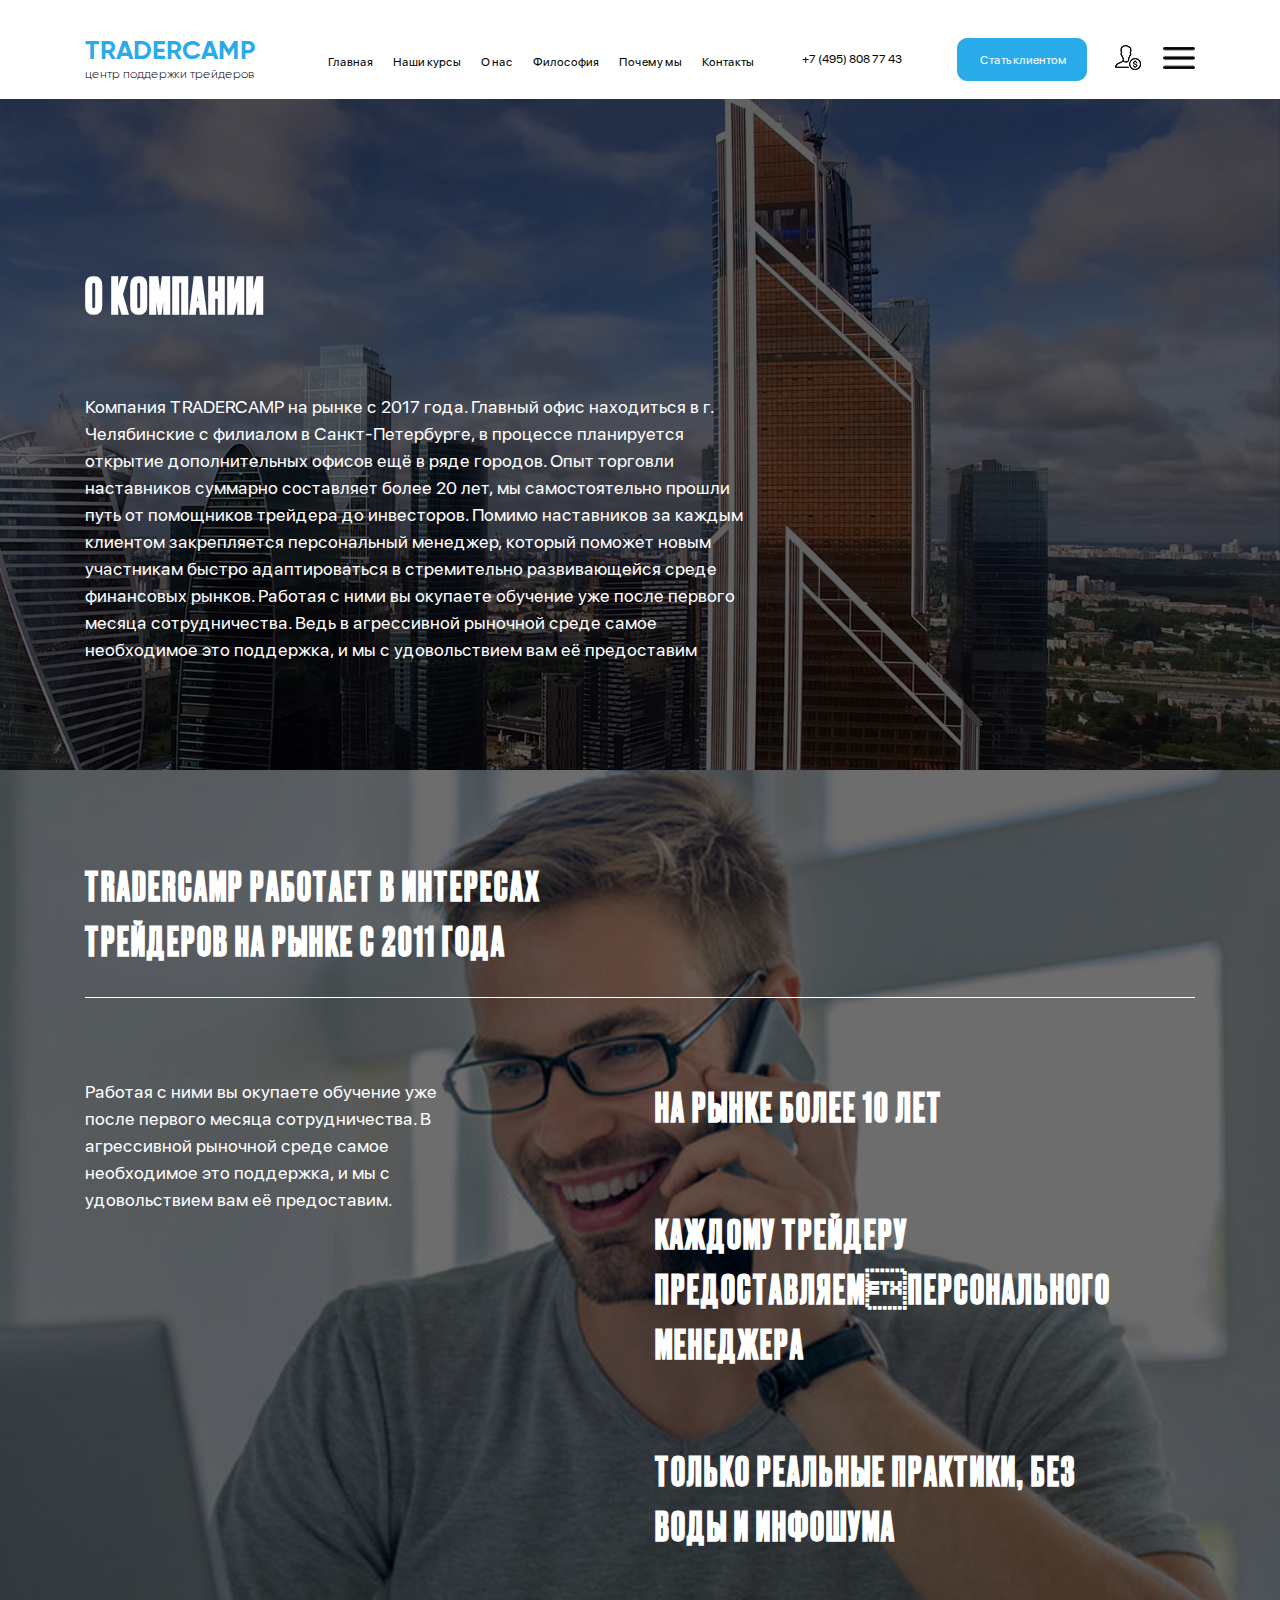
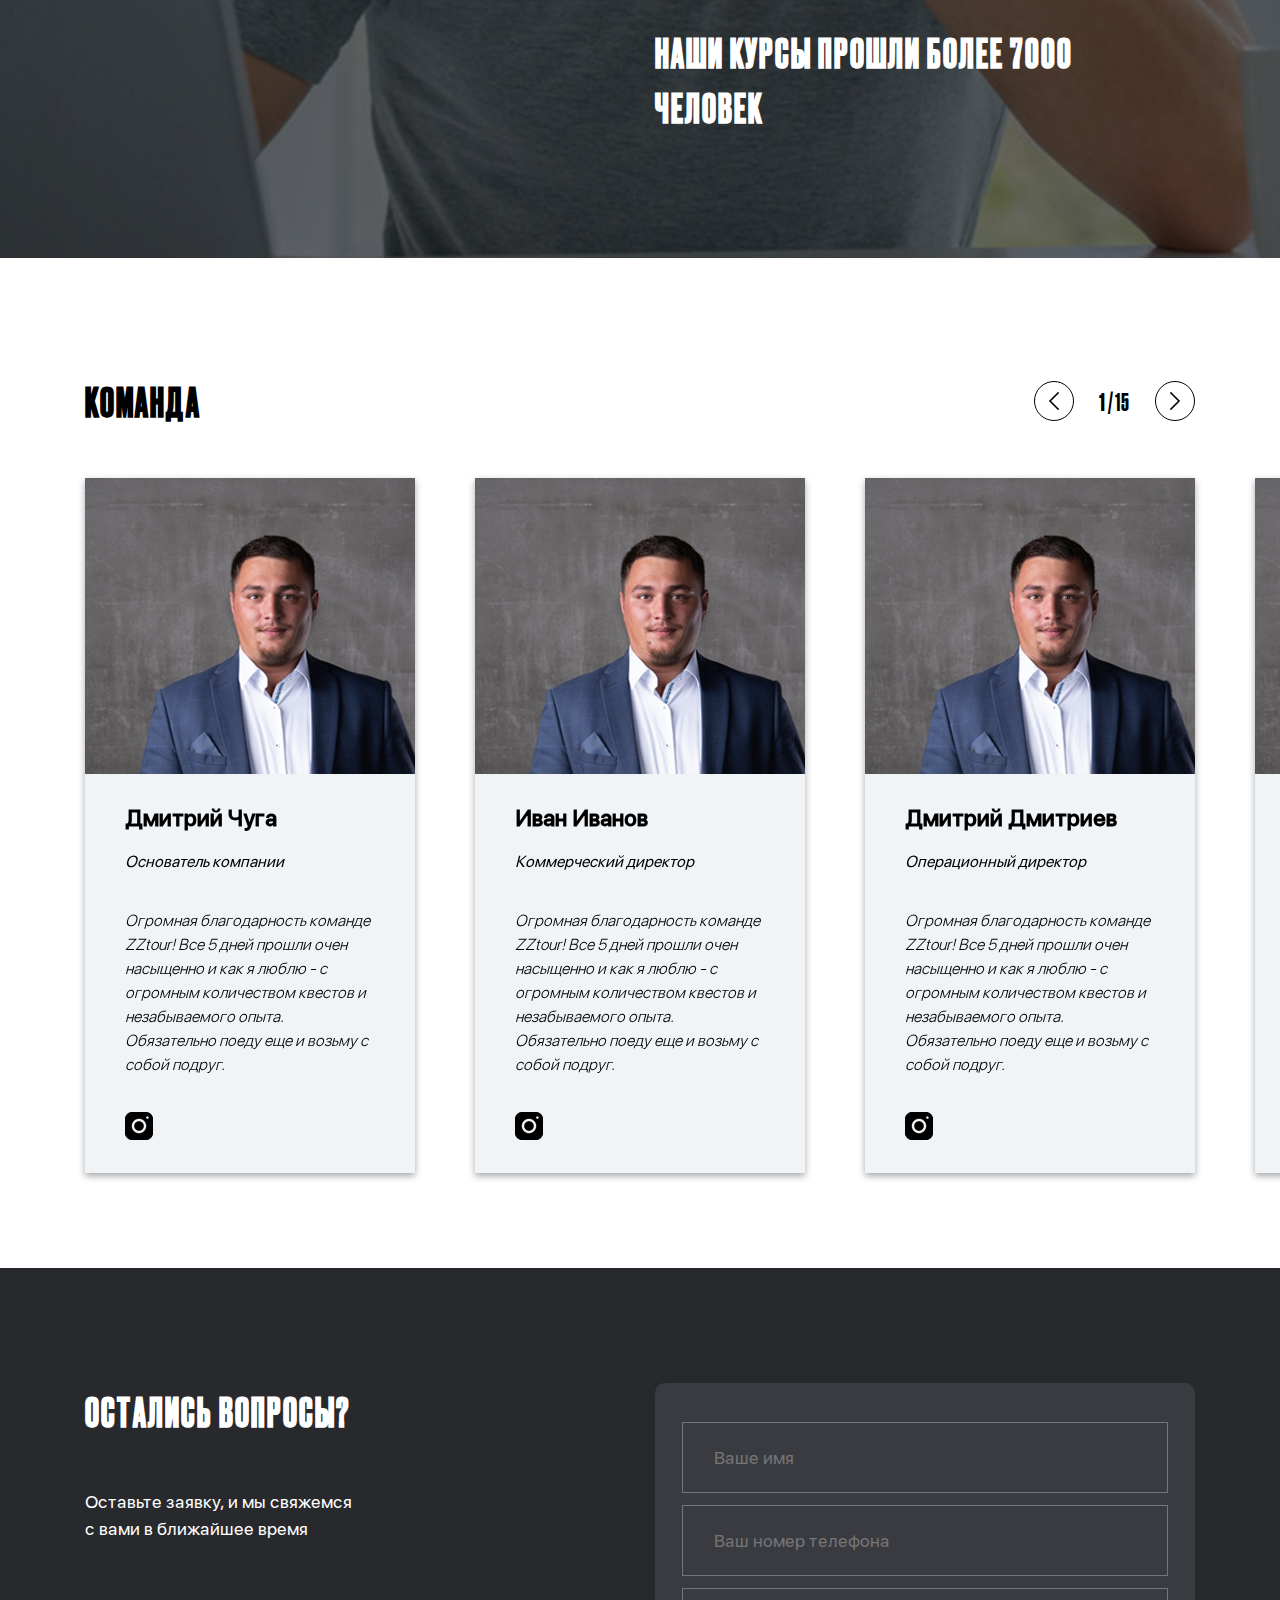
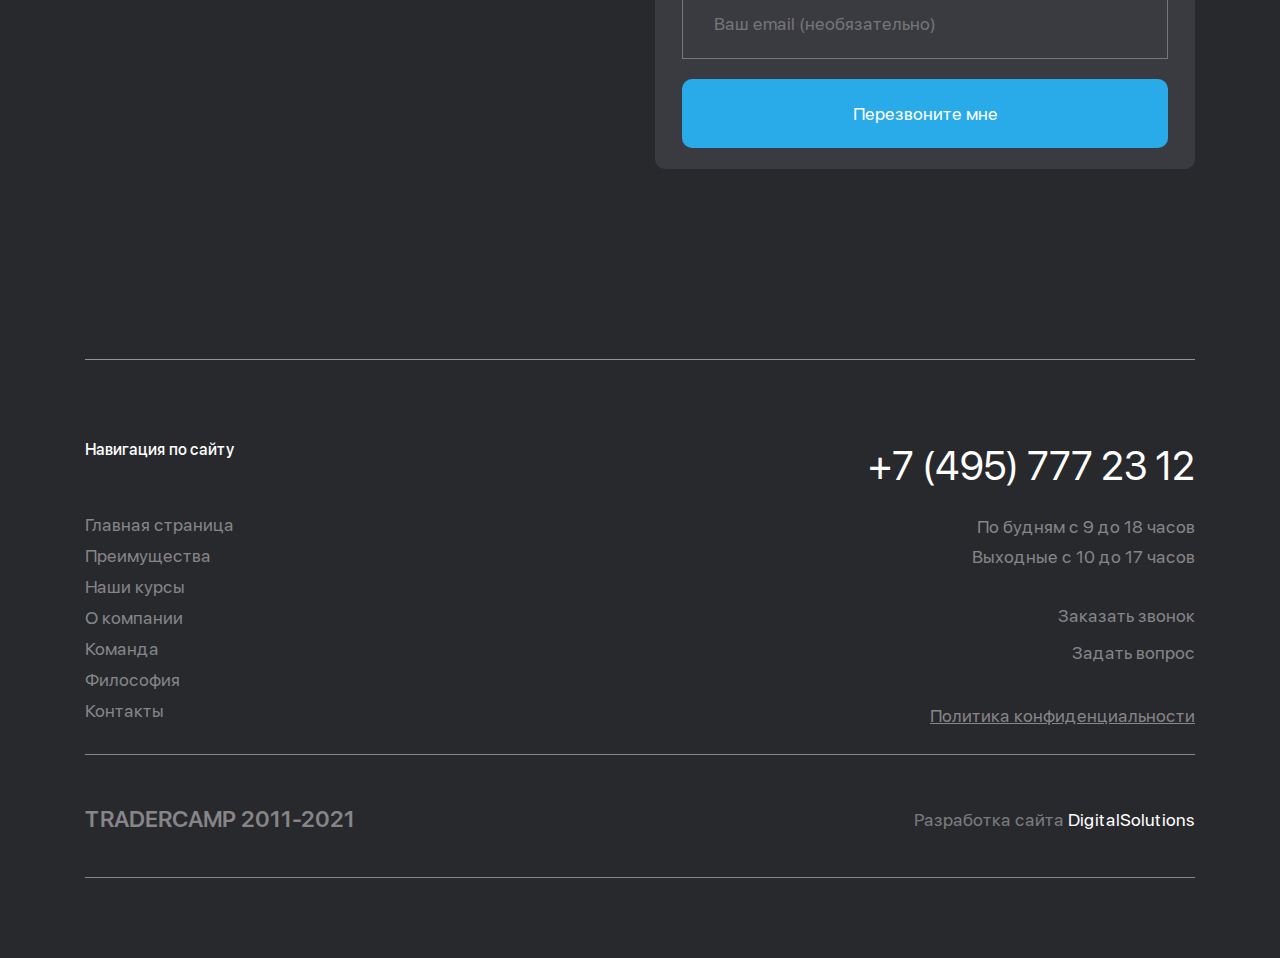
==== commit 0b879543: "Update about.html" ====
--- a/about.html
+++ b/about.html
@@ -17,8 +17,8 @@
 <body>
 
 	<header class="header">
-		<div class="container">
-			<div class="header-nav">
+		<div class="header-nav">
+			<div class="container">
 				<div class="header-nav__left">
 					<a href="#/" class="logo-block">
 						<h5 class="logo-block__title">tradercamp</h5>
@@ -28,7 +28,7 @@
 						<li><a href="#">Главная</a></li>
 						<li><a href="index.html#course">Наши курсы</a></li>
 						<li><a href="index.html#about">О нас</a></li>
-						<li><a href="philosoph.html">Философия</a></li>
+						<li><a href="index.html#philosoph">Философия</a></li>
 						<li><a href="index.html#why">Почему мы</a></li>
 						<li><a href="index.html#contact">Контакты</a></li>
 					</ul>
@@ -49,6 +49,7 @@
 					<li><a class="header-nav__menulink" href="about.html">О компании</a></li>
 					<li><a class="header-nav__menulink" href="courses.html">Все курсы</a></li>
 					<li><a class="header-nav__menulink" href="cabinet.html">Личный кабинет</a></li>
+					<li><a class="header-nav__menulink" href="mission.html">Миссия</a></li>
 					<li><a class="header-nav__menulink" href="contacts.html">Контакты</a></li>
 					<a href="tel: +74958087743" class="header-nav__menulink tel">+7 (495) 808 77 43</a>
 					<a class="button__action" data-fancybox data-src="#modal-form" href="javascript:;">Стать
@@ -93,38 +94,41 @@
 	</header>
 
 
-	<section id="about" class="about">
-		<div class="container">
-			<div class="about-title__block">
-				<h3 class="title">TRADERCAMP РАБОТАЕТ В ИНТЕРЕСАХ ТРЕЙДЕРОВ
-					НА РЫНКЕ С 2011 ГОДА</h3>
-			</div>
-			<div class="about-content row">
-				<div class="col-lg-6 col-md-12">
-					<p class="about-content__text">
-						Работая с ними вы окупаете обучение уже после
-						первого месяца сотрудничества. В агрессивной
-						рыночной среде самое необходимое
-						это поддержка, и мы с удовольствием вам
-						её предоставим.
-					</p>
-				</div>
-				<div class="col-lg-6 col-md-12">
-					<div class="about-content__titles">
-						<h3 class="title">НА РЫНКЕ БОЛЕЕ 10 ЛЕТ</h3>
-						<h3 class="title">КАЖДОМУ ТРЕЙДЕРУ ПРЕДОСТАВЛЯЕМПЕРСОНАЛЬНОГО МЕНЕДЖЕРА</h3>
-						<h3 class="title">ТОЛЬКО РЕАЛЬНЫЕ ПРАКТИКИ,
-							БЕЗ ВОДЫ И ИНФОШУМА</h3>
-						<h3 class="title">НАШИ КУРСЫ ПРОШЛИ БОЛЕЕ
-							7000 ЧЕЛОВЕК</h3>
-					</div>
-				</div>
-
-			</div>
+	<section id="philosoph" class="about">
+		<div class="philosoph-effect">
+			<div class="container">
+				<div class="about-title__block">
+					<h3 class="title">TRADERCAMP РАБОТАЕТ В ИНТЕРЕСАХ ТРЕЙДЕРОВ
+						НА РЫНКЕ С 2011 ГОДА</h3>
+				</div>
+				<div class="about-content row">
+					<div class="col-lg-6 col-md-12">
+						<p class="about-content__text">
+							Работая с ними вы окупаете обучение уже после
+							первого месяца сотрудничества. В агрессивной
+							рыночной среде самое необходимое
+							это поддержка, и мы с удовольствием вам
+							её предоставим.
+						</p>
+					</div>
+					<div class="col-lg-6 col-md-12">
+						<div class="about-content__titles">
+							<h3 class="title">НА РЫНКЕ БОЛЕЕ 10 ЛЕТ</h3>
+							<h3 class="title">КАЖДОМУ ТРЕЙДЕРУ ПРЕДОСТАВЛЯЕМПЕРСОНАЛЬНОГО МЕНЕДЖЕРА</h3>
+							<h3 class="title">ТОЛЬКО РЕАЛЬНЫЕ ПРАКТИКИ,
+								БЕЗ ВОДЫ И ИНФОШУМА</h3>
+							<h3 class="title">НАШИ КУРСЫ ПРОШЛИ БОЛЕЕ
+								7000 ЧЕЛОВЕК</h3>
+						</div>
+					</div>
+
+				</div>
+			</div>
+
 		</div>
 	</section>
 
-	<section id="team" class="team">
+	<section id="about" class="team">
 		<div class="container">
 			<div class="team-control">
 				<h3 class="title">Команда</h3>
@@ -513,10 +517,10 @@
 										<a href="index.html#about">О компании</a>
 									</li>
 									<li>
-										<a href="index.html#team">Команда</a>
-									</li>
-									<li>
-										<a href="philosoph.html">Философия</a>
+										<a href="index.html#about">Команда</a>
+									</li>
+									<li>
+										<a href="index.html#philosoph">Философия</a>
 									</li>
 									<li>
 										<a href="index.html#contact">Контакты</a>
@@ -763,10 +767,10 @@
 	</div>
 
 	<script src="js/jquery.js"></script>
-    <script src="js/ajax.js"></script>
+	<script src="js/ajax.js"></script>
 	<script src="js/swiper-bundle.min.js"></script>
 	<script src="js/main.js"></script>
 	<script src="js/jquery.fancybox.min.js"></script>
 </body>
 
-</html>+</html>
--- a/css/style.css
+++ b/css/style.css
@@ -126,6 +126,19 @@
   position: relative;
 }
 
+.header-nav .container {
+  display: -webkit-box;
+  display: -ms-flexbox;
+  display: flex;
+  -webkit-box-pack: justify;
+  -ms-flex-pack: justify;
+  justify-content: space-between;
+  -webkit-box-align: center;
+  -ms-flex-align: center;
+  align-items: center;
+  padding: 36px 15px 17px;
+}
+
 .header-effect {
   -webkit-transition: 0.5s;
   -o-transition: 0.5s;
@@ -141,12 +154,13 @@
 .header .swiper-slide__img {
   position: absolute;
   width: 100%;
-  height: 100%;
+  height: 101%;
   top: 0;
   left: 0;
   z-index: -1;
   -o-object-fit: cover;
-     object-fit: cover;
+  object-fit: cover;
+  filter: brightness(0.7);
 }
 
 .header .swiper-slide__title {
@@ -192,39 +206,41 @@
   display: -ms-flexbox;
   display: flex;
   -webkit-box-align: center;
-      -ms-flex-align: center;
-          align-items: center;
+  -ms-flex-align: center;
+  align-items: center;
   margin-top: 205px;
 }
 
-.header.philosoph-header .header-effect {
+.philosoph-header .header-effect {
   padding: 167px 0 0 0;
 }
 
-.header.philosoph-header .swiper-slide__title {
+.philosoph-header .swiper-slide__title {
   width: 300px;
 }
 
-.header.philosoph-header .header__person {
+.philosoph-header .header__person {
   -o-object-fit: contain;
-     object-fit: contain;
-}
-
-.header.philosoph-header .swiper-slide__text {
+  object-fit: contain;
+  display: block;
+  height: auto;
+}
+
+.philosoph-header .swiper-slide__text {
   width: 440px;
 }
 
-.header.philosoph-header .header-content {
+.philosoph-header .header-content {
   background: #48b3e8;
 }
 
-.header.philosoph-header .header-content .container {
+.philosoph-header .header-content .container {
   display: -webkit-box;
   display: -ms-flexbox;
   display: flex;
   -webkit-box-pack: justify;
-      -ms-flex-pack: justify;
-          justify-content: space-between;
+  -ms-flex-pack: justify;
+  justify-content: space-between;
 }
 
 .slide__btn {
@@ -232,11 +248,11 @@
   display: -ms-flexbox;
   display: flex;
   -webkit-box-pack: center;
-      -ms-flex-pack: center;
-          justify-content: center;
+  -ms-flex-pack: center;
+  justify-content: center;
   -webkit-box-align: center;
-      -ms-flex-align: center;
-          align-items: center;
+  -ms-flex-align: center;
+  align-items: center;
   width: 40px;
   height: 40px;
   border: 1px solid #ffffff;
@@ -253,7 +269,7 @@
 
 .slide__btn:hover img {
   -webkit-filter: invert(100);
-          filter: invert(100);
+  filter: invert(100);
 }
 
 .swiper-pagination-fraction {
@@ -269,34 +285,35 @@
 }
 
 .header-nav {
-  display: -webkit-box;
-  display: -ms-flexbox;
-  display: flex;
-  -webkit-box-pack: justify;
-      -ms-flex-pack: justify;
-          justify-content: space-between;
+  transition: .5s;
+}
+
+.header-nav.fixed {
+  position: fixed;
+  top: 0;
+  left: 0;
+  width: 100%;
+  z-index: 999;
+  background: #ffffff;
+  box-shadow: 6px -5px 23px #000000;
+}
+
+.header-nav__left {
+  display: -webkit-box;
+  display: -ms-flexbox;
+  display: flex;
   -webkit-box-align: center;
-      -ms-flex-align: center;
-          align-items: center;
-  padding: 36px 0 17px 0;
-}
-
-.header-nav__left {
+  -ms-flex-align: center;
+  align-items: center;
+}
+
+.header-nav__firstmenu {
   display: -webkit-box;
   display: -ms-flexbox;
   display: flex;
   -webkit-box-align: center;
-      -ms-flex-align: center;
-          align-items: center;
-}
-
-.header-nav__firstmenu {
-  display: -webkit-box;
-  display: -ms-flexbox;
-  display: flex;
-  -webkit-box-align: center;
-      -ms-flex-align: center;
-          align-items: center;
+  -ms-flex-align: center;
+  align-items: center;
   margin-left: 72px;
 }
 
@@ -322,8 +339,8 @@
   display: -ms-flexbox;
   display: flex;
   -webkit-box-align: center;
-      -ms-flex-align: center;
-          align-items: center;
+  -ms-flex-align: center;
+  align-items: center;
 }
 
 .header-nav__right .tel {
@@ -375,7 +392,7 @@
 
 .header-nav__secondmenu .lk img {
   -webkit-filter: invert(100);
-          filter: invert(100);
+  filter: invert(100);
 }
 
 .header-nav__secondmenu .menu__close {
@@ -405,7 +422,7 @@
 
 .header-nav__secondmenu .menu__close:hover img {
   -webkit-filter: invert(100);
-          filter: invert(100);
+  filter: invert(100);
 }
 
 .header-nav__secondmenu-social {
@@ -414,11 +431,11 @@
   display: flex;
   margin-top: 195px;
   -webkit-box-pack: center;
-      -ms-flex-pack: center;
-          justify-content: center;
+  -ms-flex-pack: center;
+  justify-content: center;
   -webkit-box-align: center;
-      -ms-flex-align: center;
-          align-items: center;
+  -ms-flex-align: center;
+  align-items: center;
 }
 
 .header-nav__secondmenu-social a {
@@ -426,19 +443,19 @@
   display: -ms-flexbox;
   display: flex;
   -webkit-box-pack: center;
-      -ms-flex-pack: center;
-          justify-content: center;
+  -ms-flex-pack: center;
+  justify-content: center;
   -webkit-box-align: center;
-      -ms-flex-align: center;
-          align-items: center;
+  -ms-flex-align: center;
+  align-items: center;
   margin: 0 2px;
   border-radius: 50%;
   background: #ffffff;
   height: 31px;
   width: 31px;
-  -webkit-transition: .5s;
-  -o-transition: .5s;
-  transition: .5s;
+  -webkit-transition: 0.5s;
+  -o-transition: 0.5s;
+  transition: 0.5s;
 }
 
 .header-nav__secondmenu-social a:hover {
@@ -447,11 +464,11 @@
 
 .header-nav__secondmenu-social a:hover img {
   -webkit-filter: invert(100);
-          filter: invert(100);
+  filter: invert(100);
 }
 
 .logo-block__title {
-  font-size: 27px;
+  font-size: 26px;
   font-family: "Gilroy-Bold";
   color: #29aae9;
   text-transform: uppercase;
@@ -562,8 +579,8 @@
   display: -ms-flexbox;
   display: flex;
   -webkit-box-align: center;
-      -ms-flex-align: center;
-          align-items: center;
+  -ms-flex-align: center;
+  align-items: center;
 }
 
 .pop_bottom .popup-txt {
@@ -604,8 +621,8 @@
   display: -ms-flexbox;
   display: flex;
   -webkit-box-align: center;
-      -ms-flex-align: center;
-          align-items: center;
+  -ms-flex-align: center;
+  align-items: center;
   left: 0;
   background-color: #fcfdfd;
   padding: 0px 50px 0px 30px;
@@ -618,8 +635,8 @@
 
 .select-styled.active:after {
   -webkit-transform: rotate(-180deg);
-      -ms-transform: rotate(-180deg);
-          transform: rotate(-180deg);
+  -ms-transform: rotate(-180deg);
+  transform: rotate(-180deg);
 }
 
 .select-styled.active {
@@ -652,7 +669,7 @@
   padding: 0;
   list-style: none;
   -webkit-box-shadow: 0px 10px 25px rgba(0, 0, 0, 0.1);
-          box-shadow: 0px 10px 25px rgba(0, 0, 0, 0.1);
+  box-shadow: 0px 10px 25px rgba(0, 0, 0, 0.1);
   background-color: #fff;
 }
 
@@ -771,7 +788,7 @@
   margin-bottom: 55px;
   background-color: #f0f4f7;
   -webkit-box-shadow: 0px 3px 7px 0px rgba(0, 0, 0, 0.35);
-          box-shadow: 0px 3px 7px 0px rgba(0, 0, 0, 0.35);
+  box-shadow: 0px 3px 7px 0px rgba(0, 0, 0, 0.35);
 }
 
 .course .course__item__img-block img {
@@ -785,11 +802,11 @@
   display: flex;
   -webkit-box-orient: vertical;
   -webkit-box-direction: normal;
-      -ms-flex-direction: column;
-          flex-direction: column;
+  -ms-flex-direction: column;
+  flex-direction: column;
   -webkit-box-pack: justify;
-      -ms-flex-pack: justify;
-          justify-content: space-between;
+  -ms-flex-pack: justify;
+  justify-content: space-between;
 }
 
 .course .course__item__content-marks {
@@ -797,8 +814,8 @@
   display: -ms-flexbox;
   display: flex;
   -webkit-box-align: center;
-      -ms-flex-align: center;
-          align-items: center;
+  -ms-flex-align: center;
+  align-items: center;
 }
 
 .course .course__item__content-mark__first {
@@ -856,7 +873,7 @@
   margin-bottom: 30px;
   background-color: #f0f4f7;
   -webkit-box-shadow: 0px 3px 7px 0px rgba(0, 0, 0, 0.35);
-          box-shadow: 0px 3px 7px 0px rgba(0, 0, 0, 0.35);
+  box-shadow: 0px 3px 7px 0px rgba(0, 0, 0, 0.35);
 }
 
 .courses .course__item__img-block {
@@ -867,7 +884,7 @@
   width: 100%;
   height: 100%;
   -o-object-fit: cover;
-     object-fit: cover;
+  object-fit: cover;
   display: block;
 }
 
@@ -878,11 +895,11 @@
   display: flex;
   -webkit-box-orient: vertical;
   -webkit-box-direction: normal;
-      -ms-flex-direction: column;
-          flex-direction: column;
+  -ms-flex-direction: column;
+  flex-direction: column;
   -webkit-box-pack: justify;
-      -ms-flex-pack: justify;
-          justify-content: space-between;
+  -ms-flex-pack: justify;
+  justify-content: space-between;
   width: 60%;
 }
 
@@ -891,8 +908,8 @@
   display: -ms-flexbox;
   display: flex;
   -webkit-box-align: center;
-      -ms-flex-align: center;
-          align-items: center;
+  -ms-flex-align: center;
+  align-items: center;
   margin-bottom: 20px;
 }
 
@@ -973,7 +990,11 @@
 
 .about {
   background: url(../images/greybg.png) no-repeat center center/cover;
+}
+
+.philosoph-effect {
   padding: 87px 0 52px 0;
+  background: #00000063;
 }
 
 .about .title {
@@ -1011,11 +1032,11 @@
   display: -ms-flexbox;
   display: flex;
   -webkit-box-pack: justify;
-      -ms-flex-pack: justify;
-          justify-content: space-between;
+  -ms-flex-pack: justify;
+  justify-content: space-between;
   -webkit-box-align: center;
-      -ms-flex-align: center;
-          align-items: center;
+  -ms-flex-align: center;
+  align-items: center;
   margin-bottom: 50px;
 }
 
@@ -1024,8 +1045,8 @@
   display: -ms-flexbox;
   display: flex;
   -webkit-box-align: center;
-      -ms-flex-align: center;
-          align-items: center;
+  -ms-flex-align: center;
+  align-items: center;
 }
 
 .team .slide__btn {
@@ -1033,11 +1054,11 @@
   display: -ms-flexbox;
   display: flex;
   -webkit-box-pack: center;
-      -ms-flex-pack: center;
-          justify-content: center;
+  -ms-flex-pack: center;
+  justify-content: center;
   -webkit-box-align: center;
-      -ms-flex-align: center;
-          align-items: center;
+  -ms-flex-align: center;
+  align-items: center;
   width: 40px;
   height: 40px;
   border: 1px solid #000000;
@@ -1050,7 +1071,7 @@
 
 .team .slide__btn img {
   -webkit-filter: invert(100);
-          filter: invert(100);
+  filter: invert(100);
 }
 
 .team .slide__btn:hover {
@@ -1059,7 +1080,7 @@
 
 .team .slide__btn:hover img {
   -webkit-filter: invert(0);
-          filter: invert(0);
+  filter: invert(0);
 }
 
 .team .swiper-pagination-fraction {
@@ -1085,7 +1106,7 @@
 .team-item {
   background-color: #f0f4f7;
   -webkit-box-shadow: 0px 3px 7px 0px rgba(0, 0, 0, 0.35);
-          box-shadow: 0px 3px 7px 0px rgba(0, 0, 0, 0.35);
+  box-shadow: 0px 3px 7px 0px rgba(0, 0, 0, 0.35);
 }
 
 .team-img__block {
@@ -1097,7 +1118,7 @@
   width: 100%;
   height: 100%;
   -o-object-fit: cover;
-     object-fit: cover;
+  object-fit: cover;
 }
 
 .team-info {
@@ -1152,11 +1173,11 @@
   display: flex;
   -webkit-box-orient: vertical;
   -webkit-box-direction: normal;
-      -ms-flex-direction: column;
-          flex-direction: column;
+  -ms-flex-direction: column;
+  flex-direction: column;
   -webkit-box-pack: center;
-      -ms-flex-pack: center;
-          justify-content: center;
+  -ms-flex-pack: center;
+  justify-content: center;
 }
 
 .contact .form input {
@@ -1212,8 +1233,8 @@
   display: -ms-flexbox;
   display: flex;
   -webkit-box-pack: justify;
-      -ms-flex-pack: justify;
-          justify-content: space-between;
+  -ms-flex-pack: justify;
+  justify-content: space-between;
 }
 
 .footer .footer-middle p {
@@ -1323,7 +1344,7 @@
 .questionForm {
   background-color: white;
   -webkit-box-shadow: 0px 3px 7px 0px rgba(0, 0, 0, 0.35);
-          box-shadow: 0px 3px 7px 0px rgba(0, 0, 0, 0.35);
+  box-shadow: 0px 3px 7px 0px rgba(0, 0, 0, 0.35);
   width: 575px;
   height: 537px;
   padding: 60px 106px 93px 87px !important;
@@ -1417,10 +1438,6 @@
   background: #f0f4f7 !important;
 }
 
-.calcWrapper .title {
-  margin-bottom: 90px;
-}
-
 .fancybox-slide {
   padding: 0 !important;
 }
@@ -1462,7 +1479,7 @@
 section.contacts #map {
   background-color: #def2f5;
   -webkit-box-shadow: 0px 3px 7px 0px rgba(51, 102, 204, 0.35);
-          box-shadow: 0px 3px 7px 0px rgba(51, 102, 204, 0.35);
+  box-shadow: 0px 3px 7px 0px rgba(51, 102, 204, 0.35);
   width: 100%;
   height: 580px;
 }
@@ -1472,6 +1489,10 @@
     padding: 100px 0 55px 0;
   }
 
+  .philosoph-header .header__person {
+    height: 588px;
+  }
+
   .header .swiper-slide__text {
     margin: 50px 0;
   }
@@ -1480,7 +1501,7 @@
     margin-top: 100px;
   }
 
-  .header.philosoph-header .header-effect {
+  .philosoph-header .header-effect {
     padding: 100px 0 0 0;
   }
 
@@ -1503,15 +1524,15 @@
   .course .course__item {
     -webkit-box-orient: vertical;
     -webkit-box-direction: normal;
-        -ms-flex-direction: column;
-            flex-direction: column;
+    -ms-flex-direction: column;
+    flex-direction: column;
   }
 
   .course .course__item__img-block img {
     width: 100%;
     height: 400px;
     -o-object-fit: cover;
-       object-fit: cover;
+    object-fit: cover;
   }
 
   .course .course__item__content-marks {
@@ -1525,8 +1546,8 @@
   .courses .course__item {
     -webkit-box-orient: vertical;
     -webkit-box-direction: normal;
-        -ms-flex-direction: column;
-            flex-direction: column;
+    -ms-flex-direction: column;
+    flex-direction: column;
   }
 
   .courses .course__item__img-block {
@@ -1547,16 +1568,9 @@
 }
 
 @media screen and (max-width: 991px) {
-  .header.philosoph-header .header__person {
+  .philosoph-header .header__person {
     margin-top: 20px;
-    height: 500px;
-  }
-
-  .header.philosoph-header .header-content .container {
-    -webkit-box-orient: vertical;
-    -webkit-box-direction: normal;
-        -ms-flex-direction: column;
-            flex-direction: column;
+    height: 568px;
   }
 
   .header-nav__firstmenu {
@@ -1619,6 +1633,23 @@
 @media screen and (max-width: 767px) {
   .header-effect {
     padding: 70px 0 50px 0;
+  }
+
+  .about-title__block {
+    border-bottom: 1px solid #000000;
+  }
+  .about-title__block .title,
+  .about-content__text,
+  .about .title {
+    color: #000000;
+  }
+  .about,
+  .philosoph-effect {
+    background: #ffffff;
+  }
+
+  .philosoph-header .header__person {
+    display: none;
   }
 
   .header .swiper-slide__title {
@@ -1642,19 +1673,19 @@
 
   .header .header-content__slider-control__panel {
     -webkit-box-pack: center;
-        -ms-flex-pack: center;
-            justify-content: center;
-  }
-
-  .header.philosoph-header .header-effect {
-    padding: 70px 0 0 0;
-  }
-
-  .header.philosoph-header .swiper-slide__title {
+    -ms-flex-pack: center;
+    justify-content: center;
+  }
+
+  .philosoph-header .header-effect {
+    padding: 70px 0 105px 0;
+  }
+
+  .philosoph-header .swiper-slide__title {
     width: 100%;
   }
 
-  .header.philosoph-header .swiper-slide__text {
+  .philosoph-header .swiper-slide__text {
     width: 100%;
   }
 
@@ -1668,10 +1699,6 @@
 
   .header-nav__secondmenu .menu__close {
     font-size: 12px;
-  }
-
-  .logo-block__title {
-    font-size: 25px;
   }
 
   .form__item input {
@@ -1681,8 +1708,8 @@
 
   .pop_bottom {
     -webkit-box-pack: center;
-        -ms-flex-pack: center;
-            justify-content: center;
+    -ms-flex-pack: center;
+    justify-content: center;
   }
 
   .pop_bottom .popup-txt {
@@ -1785,7 +1812,7 @@
     margin-bottom: 30px;
   }
 
-  .about {
+  .philosoph-effect {
     padding: 50px 0;
   }
 
@@ -1804,8 +1831,8 @@
 
   .team-slider__controlpanel {
     -webkit-box-pack: center;
-        -ms-flex-pack: center;
-            justify-content: center;
+    -ms-flex-pack: center;
+    justify-content: center;
   }
 
   .team .swiper-pagination-fraction {
@@ -1856,8 +1883,8 @@
   .footer .footer-middle {
     -webkit-box-orient: vertical;
     -webkit-box-direction: normal;
-        -ms-flex-direction: column;
-            flex-direction: column;
+    -ms-flex-direction: column;
+    flex-direction: column;
   }
 
   .footer .footer-middle p {
@@ -1976,8 +2003,8 @@
     padding: 0;
   }
 
-  .header.philosoph-header .header-effect {
-    padding: 70px 20px 0;
+  .philosoph-header .header-effect {
+    padding: 70px 20px 105px;
   }
 
   .modalForm,
@@ -1985,6 +2012,42 @@
   .courseForm,
   .questionForm {
     width: 100%;
+  }
+}
+
+@media screen and (max-width: 549px) {
+  .philosoph-header .header-effect {
+    padding: 70px 20px 88px;
+  }
+}
+
+@media screen and (max-width: 468px) {
+  .philosoph-header .header-effect {
+    padding: 70px 20px 116px;
+  }
+}
+
+@media screen and (max-width: 399px) {
+  .philosoph-header .header-effect {
+    padding: 70px 20px 89px;
+  }
+}
+
+@media screen and (max-width: 378px) {
+  .philosoph-header .header-effect {
+    padding: 70px 20px 104px;
+  }
+}
+
+@media screen and (max-width: 354px) {
+  .philosoph-header .header-effect {
+    padding: 70px 20px 116px;
+  }
+}
+
+@media screen and (max-width: 332px) {
+  .philosoph-header .header-effect {
+    padding: 70px 20px 137px;
   }
 }
 
@@ -2005,7 +2068,7 @@
 }
 
 @media screen and (max-width: 325px) {
-  .header.philosoph-header .header__person {
+  .philosoph-header .header__person {
     height: auto;
   }
-}+}
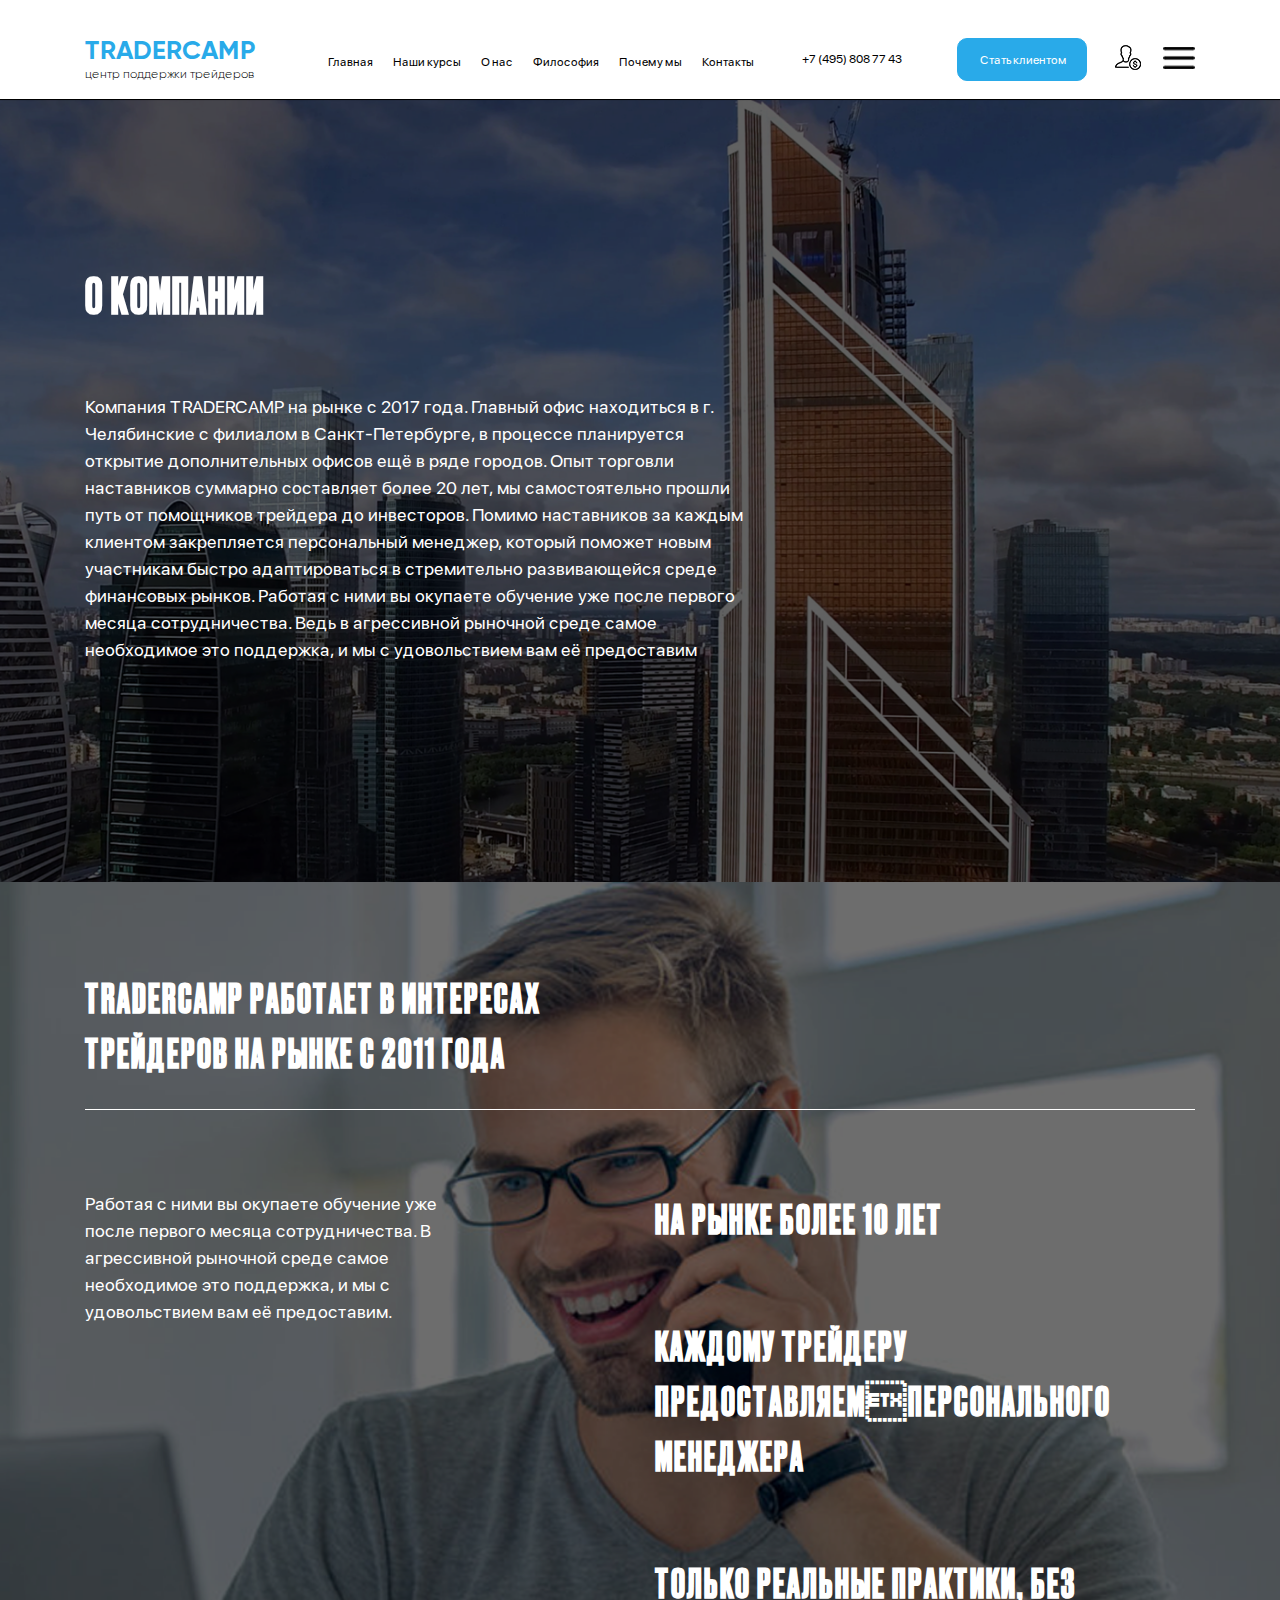
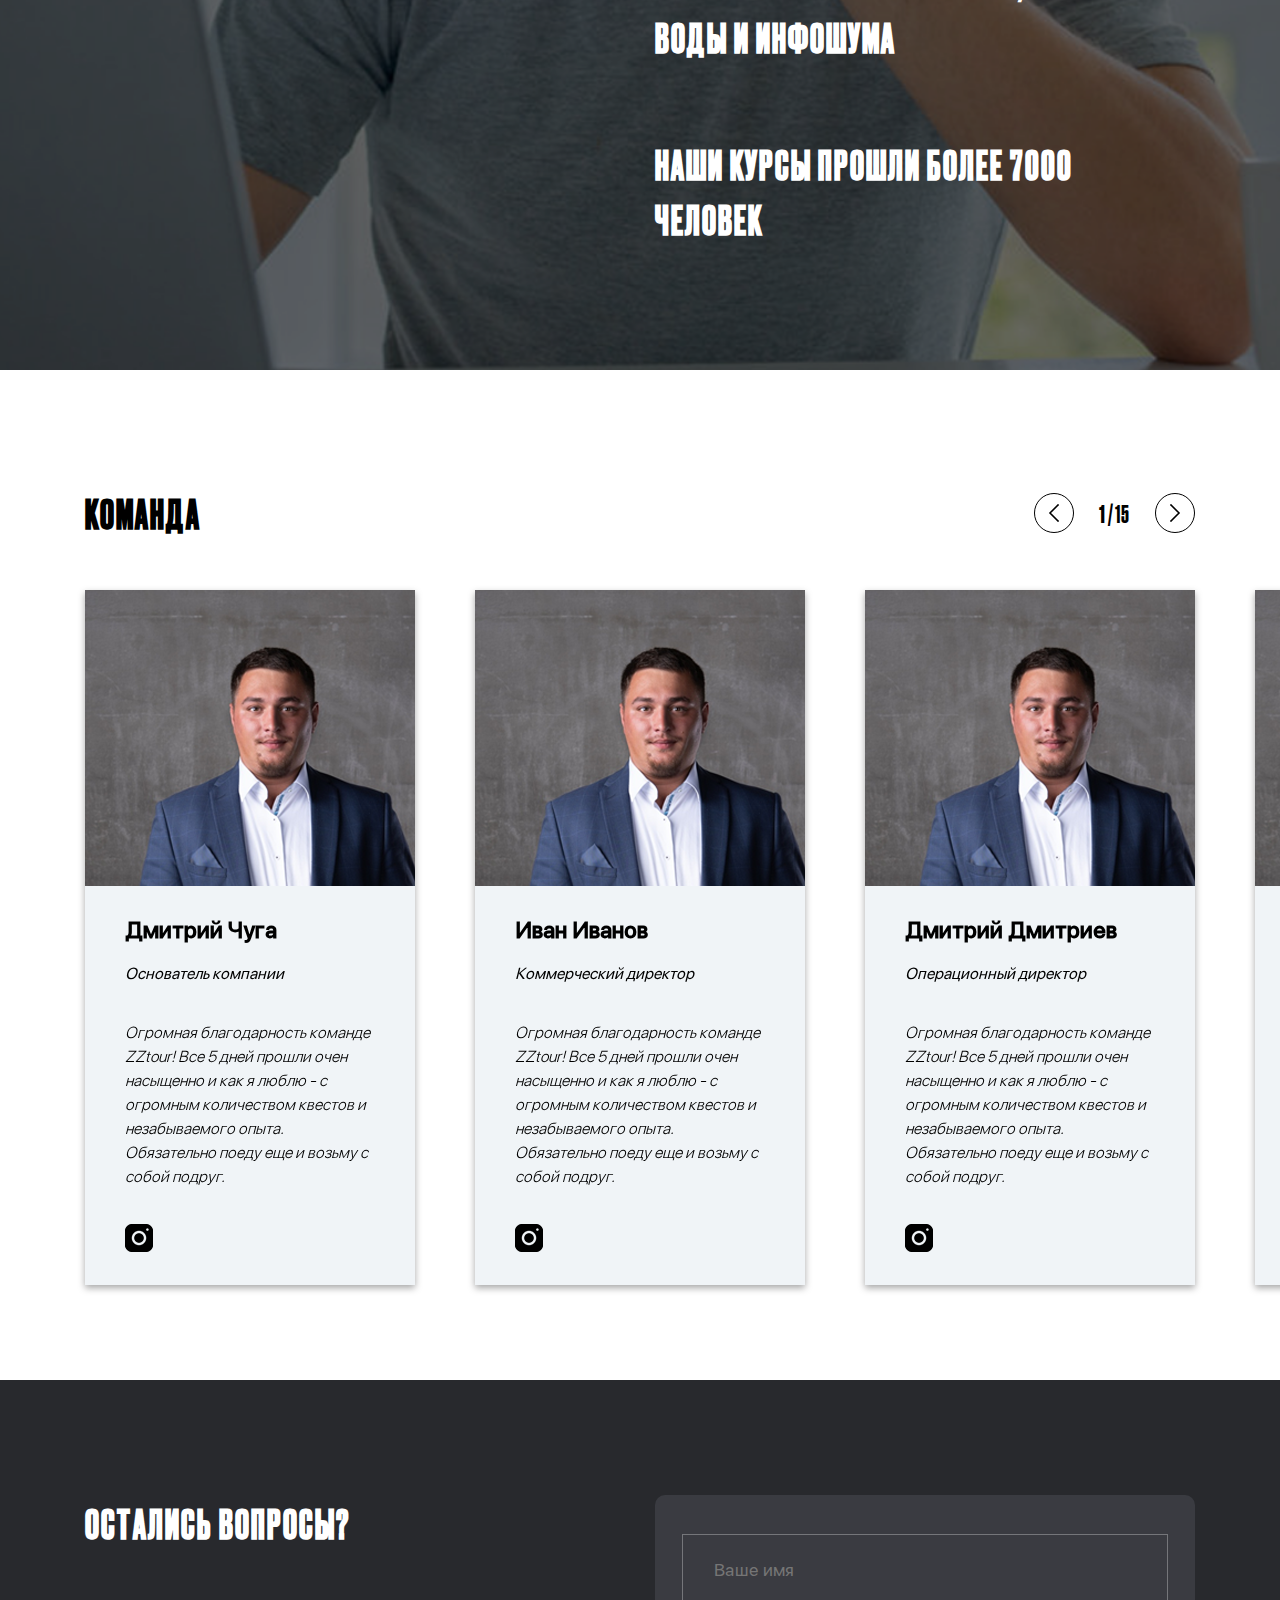
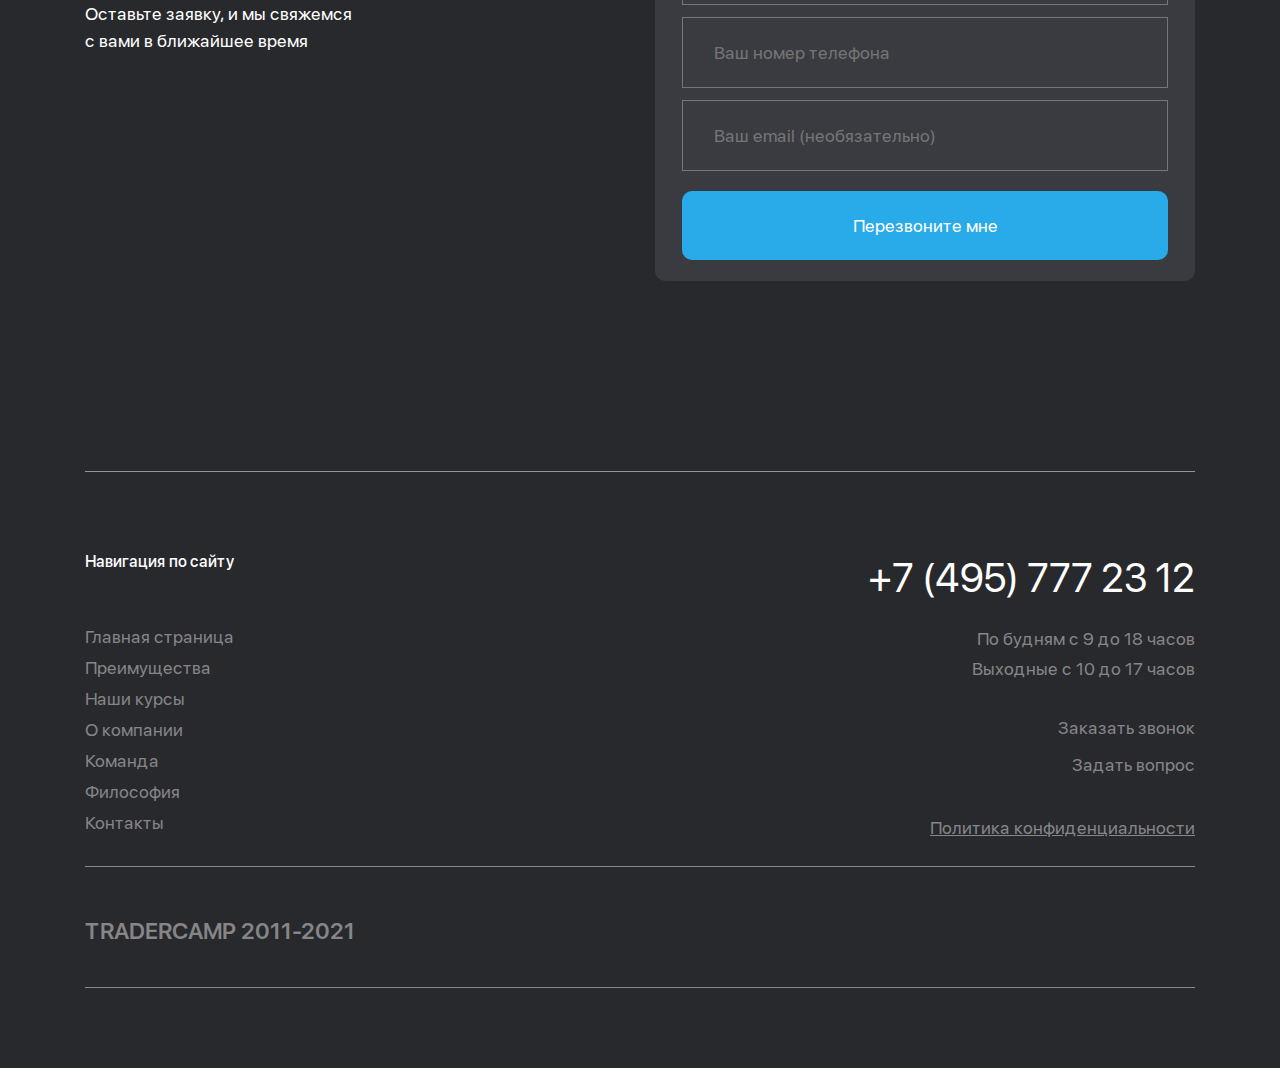
==== commit e3ee990e: "Update about.html" ====
--- a/about.html
+++ b/about.html
@@ -556,9 +556,6 @@
 			</div>
 			<div class="footer-middle">
 				<p>TRADERCAMP 2011-2021</p>
-				<div class="footer-web">
-					Разработка сайта <a class="author" href="https://digitalsol.pro/">DigitalSolutions</a>
-				</div>
 			</div>
 		</div>
 	</footer>
--- a/css/style.css
+++ b/css/style.css
@@ -143,7 +143,7 @@
   -webkit-transition: 0.5s;
   -o-transition: 0.5s;
   transition: 0.5s;
-  padding: 167px 0 55px 0;
+  padding: 167px 0;
   position: relative;
 }
 
@@ -199,48 +199,6 @@
 .header .header-content__button:hover {
   background: #29aae9;
   border: 2px solid #29aae9;
-}
-
-.header .header-content__slider-control__panel {
-  display: -webkit-box;
-  display: -ms-flexbox;
-  display: flex;
-  -webkit-box-align: center;
-  -ms-flex-align: center;
-  align-items: center;
-  margin-top: 205px;
-}
-
-.philosoph-header .header-effect {
-  padding: 167px 0 0 0;
-}
-
-.philosoph-header .swiper-slide__title {
-  width: 300px;
-}
-
-.philosoph-header .header__person {
-  -o-object-fit: contain;
-  object-fit: contain;
-  display: block;
-  height: auto;
-}
-
-.philosoph-header .swiper-slide__text {
-  width: 440px;
-}
-
-.philosoph-header .header-content {
-  background: #48b3e8;
-}
-
-.philosoph-header .header-content .container {
-  display: -webkit-box;
-  display: -ms-flexbox;
-  display: flex;
-  -webkit-box-pack: justify;
-  -ms-flex-pack: justify;
-  justify-content: space-between;
 }
 
 .slide__btn {
@@ -1486,11 +1444,7 @@
 
 @media screen and (max-width: 1199px) {
   .header-effect {
-    padding: 100px 0 55px 0;
-  }
-
-  .philosoph-header .header__person {
-    height: 588px;
+    padding: 100px 0;
   }
 
   .header .swiper-slide__text {
@@ -1498,11 +1452,7 @@
   }
 
   .header .header-content__slider-control__panel {
-    margin-top: 100px;
-  }
-
-  .philosoph-header .header-effect {
-    padding: 100px 0 0 0;
+    margin-top: 50px;
   }
 
   .header-nav__right .tel {
@@ -1632,7 +1582,7 @@
 
 @media screen and (max-width: 767px) {
   .header-effect {
-    padding: 70px 0 50px 0;
+    padding: 70px 0;
   }
 
   .about-title__block {
@@ -1646,10 +1596,6 @@
   .about,
   .philosoph-effect {
     background: #ffffff;
-  }
-
-  .philosoph-header .header__person {
-    display: none;
   }
 
   .header .swiper-slide__title {
@@ -2003,51 +1949,12 @@
     padding: 0;
   }
 
-  .philosoph-header .header-effect {
-    padding: 70px 20px 105px;
-  }
 
   .modalForm,
   .thanks_window,
   .courseForm,
   .questionForm {
     width: 100%;
-  }
-}
-
-@media screen and (max-width: 549px) {
-  .philosoph-header .header-effect {
-    padding: 70px 20px 88px;
-  }
-}
-
-@media screen and (max-width: 468px) {
-  .philosoph-header .header-effect {
-    padding: 70px 20px 116px;
-  }
-}
-
-@media screen and (max-width: 399px) {
-  .philosoph-header .header-effect {
-    padding: 70px 20px 89px;
-  }
-}
-
-@media screen and (max-width: 378px) {
-  .philosoph-header .header-effect {
-    padding: 70px 20px 104px;
-  }
-}
-
-@media screen and (max-width: 354px) {
-  .philosoph-header .header-effect {
-    padding: 70px 20px 116px;
-  }
-}
-
-@media screen and (max-width: 332px) {
-  .philosoph-header .header-effect {
-    padding: 70px 20px 137px;
   }
 }
 
@@ -2066,9 +1973,3 @@
     margin-bottom: 10px;
   }
 }
-
-@media screen and (max-width: 325px) {
-  .philosoph-header .header__person {
-    height: auto;
-  }
-}
